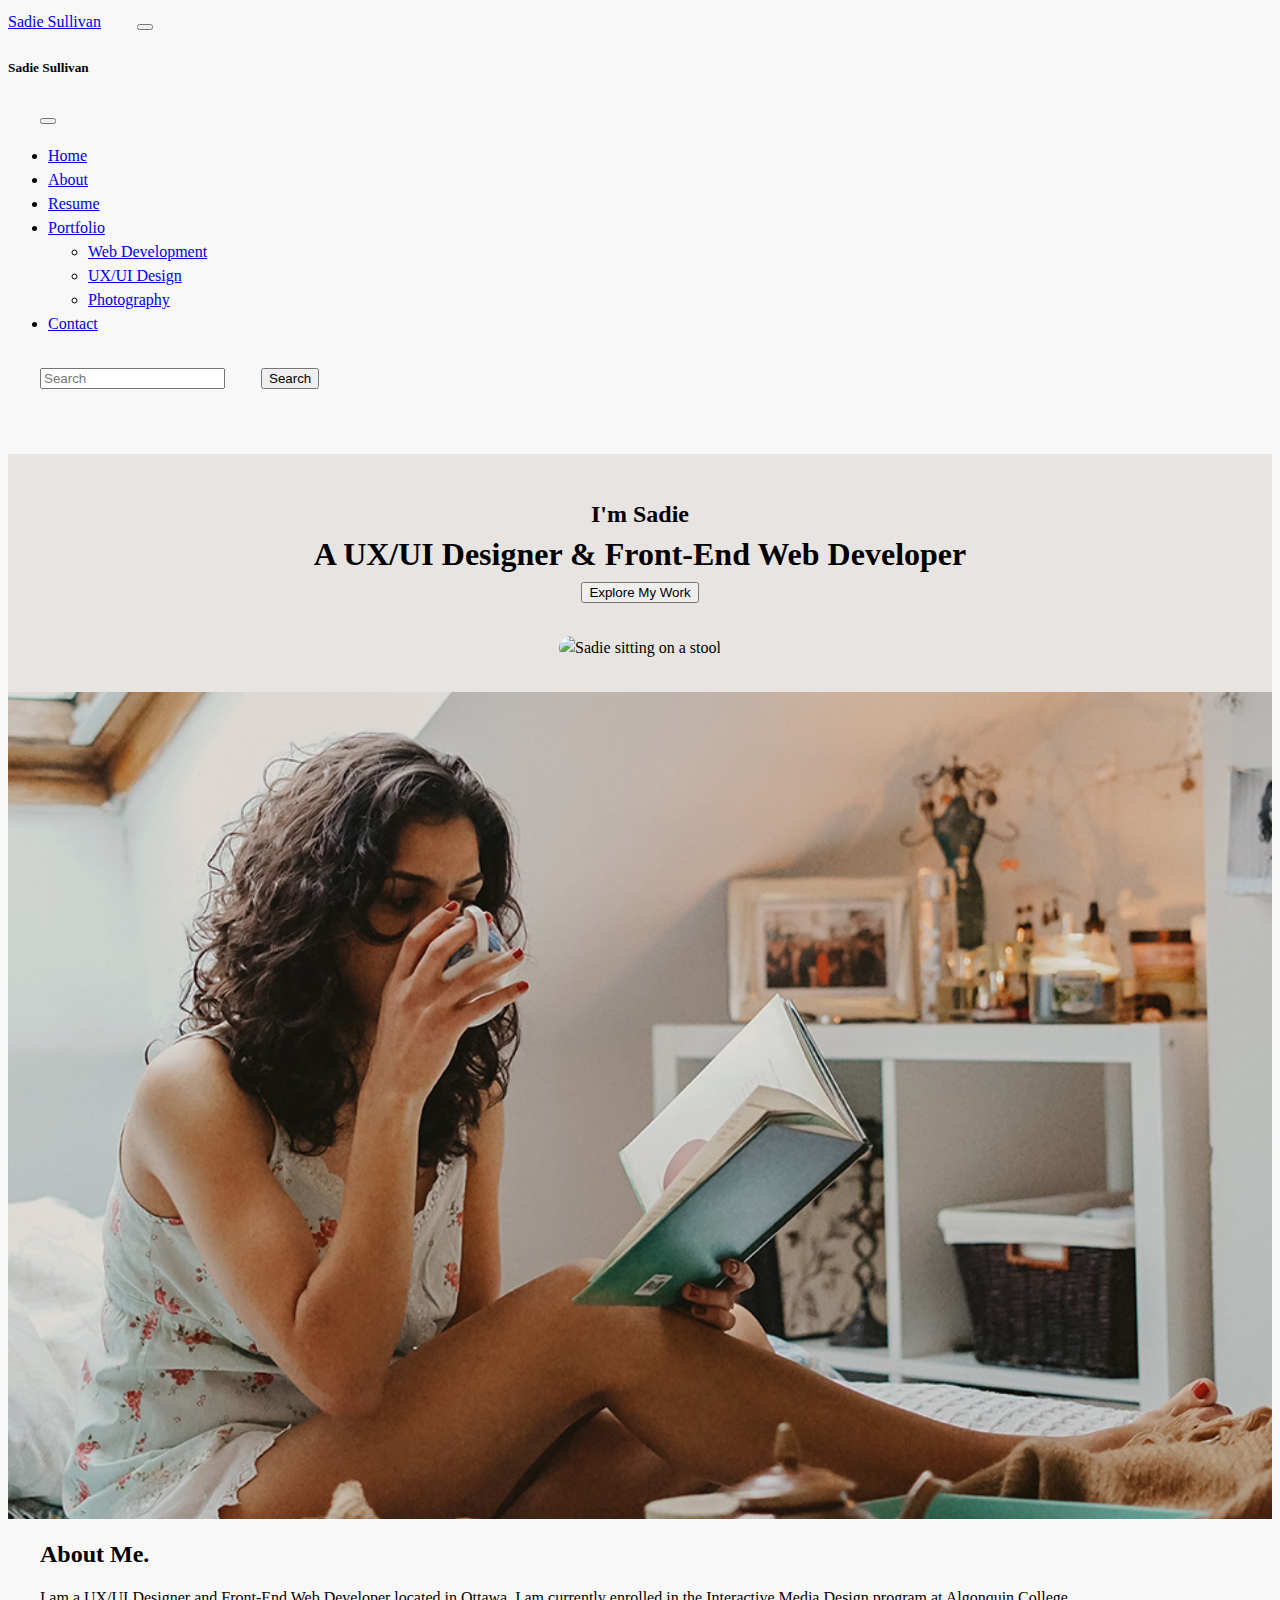
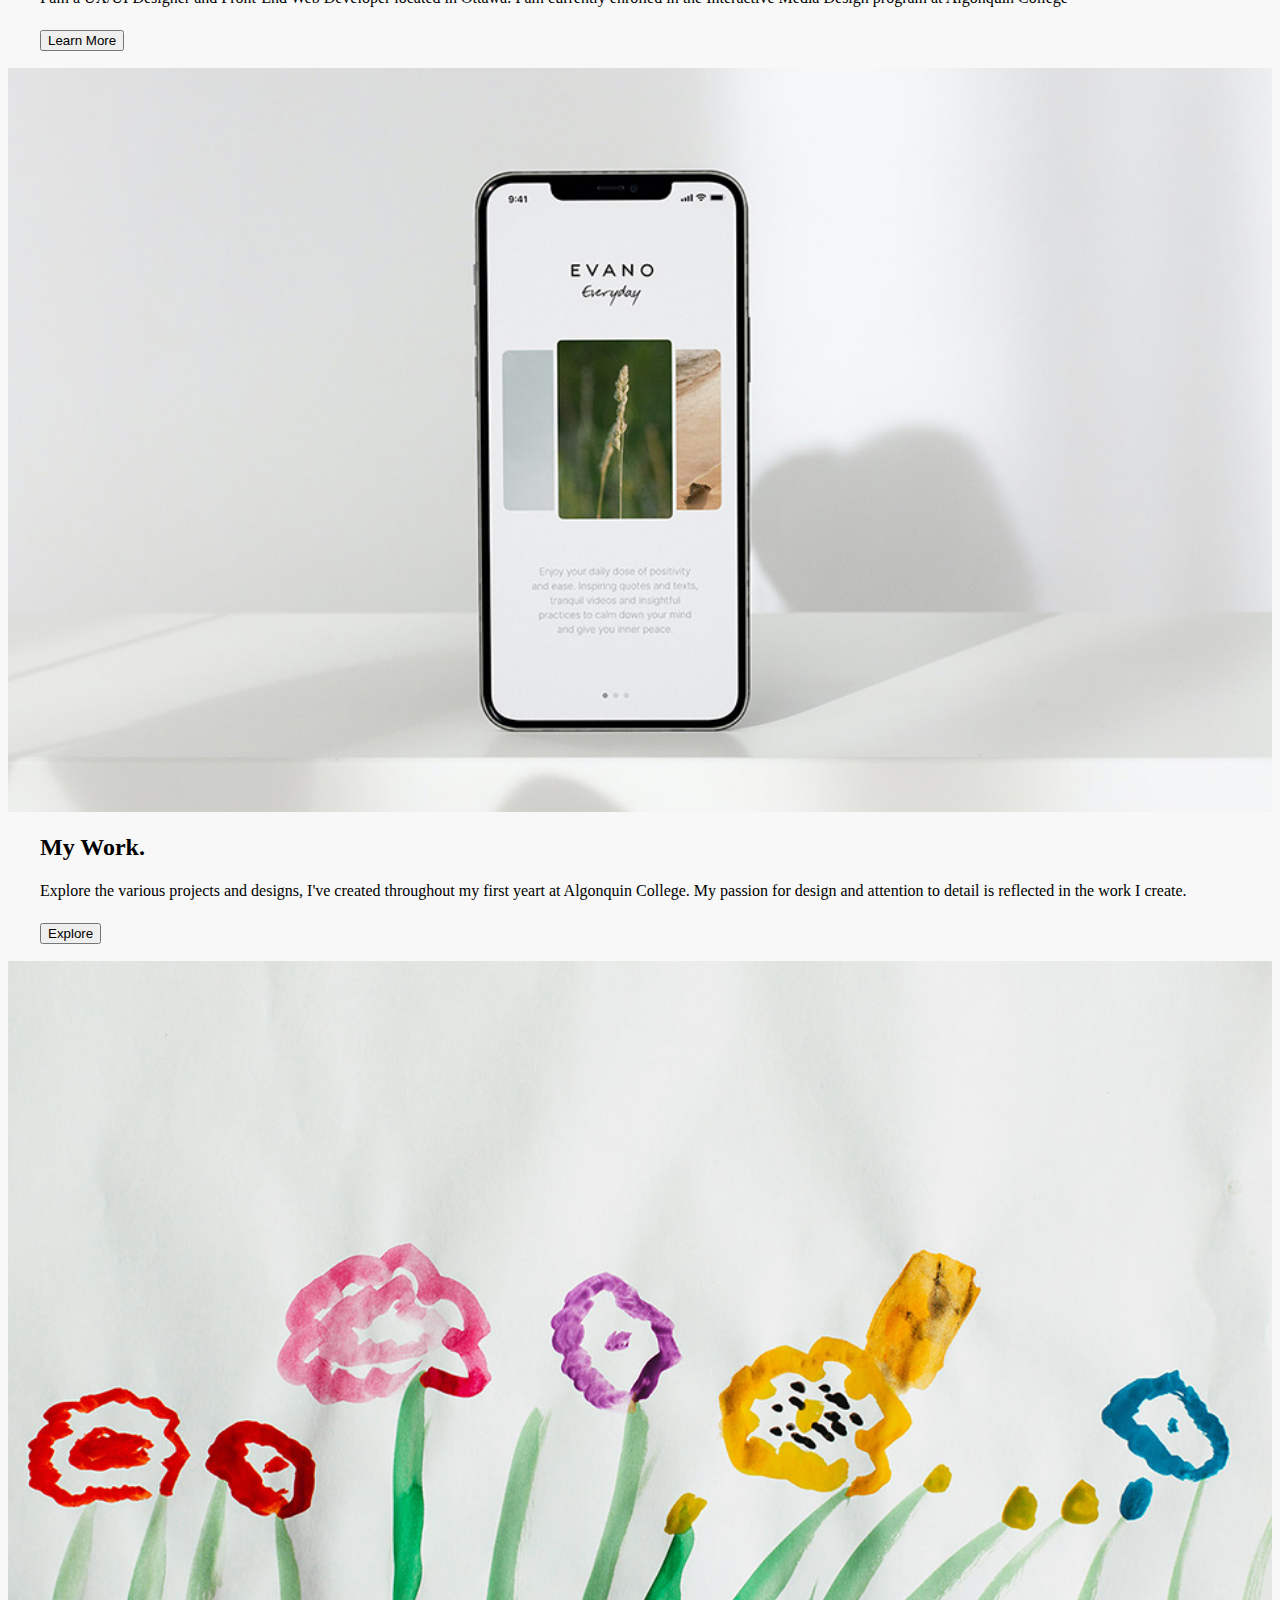
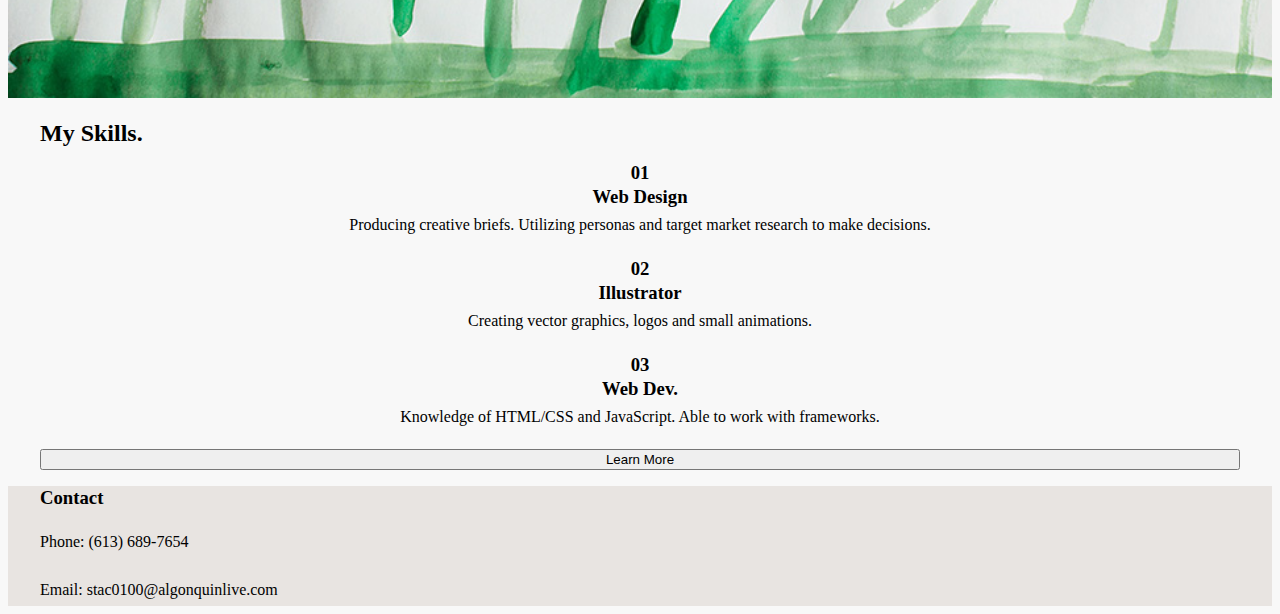
==== index.html @ 7bc6a56d "adding styles to home page" ====
<!DOCTYPE html>
<html lang="en">
<head>
    <meta charset="UTF-8">
    <meta http-equiv="X-UA-Compatible" content="IE=edge">
    <meta name="viewport" content="width=device-width, initial-scale=1.0">

    <!-- BootStrap CSS -->
    <link href="https://cdn.jsdelivr.net/npm/bootstrap@5.1.3/dist/css/bootstrap.min.css" rel="stylesheet" integrity="sha384-1BmE4kWBq78iYhFldvKuhfTAU6auU8tT94WrHftjDbrCEXSU1oBoqyl2QvZ6jIW3" crossorigin="anonymous">
    
    <!-- Linking CSS file -->
    <link href="styles/styles.css" rel="stylesheet">

    <title>Home</title>
</head>
<style>
</style>
<body>
    <!-- BootStrap OffCanvas navbar -->
    <nav class="navbar navbar-light bg-light fixed-top">
        <div class="container-fluid">
          <a class="navbar-brand" href="#">Sadie Sullivan</a>
          <button class="navbar-toggler" type="button" data-bs-toggle="offcanvas" data-bs-target="#offcanvasNavbar" aria-controls="offcanvasNavbar">
            <span class="navbar-toggler-icon"></span>
          </button>
          <div class="offcanvas offcanvas-end" tabindex="-1" id="offcanvasNavbar" aria-labelledby="offcanvasNavbarLabel">
            <div class="offcanvas-header">
              <h5 class="offcanvas-title" id="offcanvasNavbarLabel">Sadie Sullivan</h5>
              <button type="button" class="btn-close text-reset" data-bs-dismiss="offcanvas" aria-label="Close"></button>
            </div>
            <div class="offcanvas-body">
              <ul class="navbar-nav justify-content-end flex-grow-1 pe-3">
                <li class="nav-item">
                  <a class="nav-link active" aria-current="page" href="index.html">Home</a>
                </li>
                <li class="nav-item">
                  <a class="nav-link" href="about.html">About</a>
                </li>
                <li class="nav-item">
                    <a class="nav-link" href="#">Resume</a>
                  </li>
                <li class="nav-item dropdown">
                  <a class="nav-link dropdown-toggle" href="portfolio.html" id="offcanvasNavbarDropdown" role="button" data-bs-toggle="dropdown" aria-expanded="false">
                    Portfolio
                  </a>
                  <ul class="dropdown-menu" aria-labelledby="offcanvasNavbarDropdown">
                    <li><a class="dropdown-item" href="webdev.html">Web Development</a></li>
                    <li><a class="dropdown-item" href="uxdesign.html">UX/UI Design</a></li>
                    <li><a class="dropdown-item" href="photography.html">Photography</a></li>
                  </ul>
                  <li class="nav-item">
                    <a class="nav-link" href="contact.html">Contact</a>
                  </li>
                </li>
              </ul>
              <form class="d-flex">
                <input class="form-control me-2" type="search" placeholder="Search" aria-label="Search">
                <button class="btn btn-outline-success" type="submit">Search</button>
              </form>
            </div>
          </div>
        </div>
      </nav>
       
      <header class="bg-image">
          <div>
              <h2 class="h2">I'm Sadie</h2>
              <h1 class="h1">A UX/UI Designer & Front-End Web Developer</h1>
              <button type="button" class="btn btn-outline-dark btn-lg">Explore My Work</button>
          </div>
          <div>
              <img src="images/portrait.jpg" alt="Sadie sitting on a stool">
          </div>
      </header>

      <section class="about-me">
          <!-- insert image here -->
          <picture>
            <source srcset="images/Sizes/about_960.jpg,
                            images/Sizes/about_1440.jpg 1.5x,
                            images/Sizes/about_1920.jpg 2x"
                    media="(min-width: 640px)" />

            <source srcset="images/Sizes/about_720.jpg,
                            images/Sizes/about_960.jpg 1.5x,
                            images/Sizes/about_1440.jpg 2x"
                    media="(min-width: 480px)" />

            <source srcset="images/Sizes/about_480.jpg,
                            images/Sizes/about_720.jpg 1.5x,
                            images/Sizes/about_960.jpg 2x,
                            images/Sizes/about_1440.jpg 3x"
                    media="(min-width: 320px)" />

            <source srcset="images/Sizes/about_320.jpg,
                            images/Sizes/about_480.jpg 1.5x,
                            images/Sizes/about_720.jpg 2x,
                            images/Sizes/about_960.jpg 3x"
                    media="(max-width: 319px)" />

            <!-- original image -->
            <img src="images/about.jpg" alt="woman reading a book whilst drinking a coffee">
        </picture>
          <h2>About Me.</h2>
          <p>I am a UX/UI Designer and Front-End Web Developer located in Ottawa. I am currently enrolled in the Interactive Media Design program at Algonquin College</p>
          <button type="button" class="btn btn-outline-dark">Learn More</button>
      </section>

      <section class="my-work">
          <!-- insert image here -->
          <picture>
            <!-- providing different image sizes and resolutions for different screen sizes-->
            <source srcset="images/Sizes/work_960.jpg,
                            images/Sizes/work_1440.jpg 1.5x,
                            images/Sizes/work_1920.jpg 2x"
                    media="(min-width: 640px)" />

            <source srcset="images/Sizes/work_720.jpg,
                            images/Sizes/work_960.jpg 1.5x,
                            images/Sizes/work_1440.jpg 2x"
                    media="(min-width: 480px)" />

            <source srcset="images/Sizes/work_480.jpg,
                            images/Sizes/work_720.jpg 1.5x,
                            images/Sizes/work_960.jpg 2x,
                            images/Sizes/work_1440.jpg 3x"
                    media="(min-width: 320px)" />

            <source srcset="images/Sizes/work_320.jpg,
                            images/Sizes/work_480.jpg 1.5x,
                            images/Sizes/work_720.jpg 2x,
                            images/Sizes/work_960.jpg 3x"
                    media="(max-width: 319px)" />

            <!-- original image -->
            <img src="images/work.jpg" alt="image of app on phone">
        </picture>
        <div>
            <h2>My Work.</h2>
            <p>Explore the various projects and designs, I've created throughout my first yeart at Algonquin College. My passion for design and attention to detail is reflected in the work I create.</p>
            <button type="button" class="btn btn-outline-dark">Explore</button>
        </div>
      </section>

      <section class="my-skills">
        <!-- insert image here -->
        <picture>
            <!-- providing different image sizes and resolutions for different screen sizes-->
            <source srcset="images/Sizes/skills_960.jpg,
                            images/Sizes/skills_1440.jpg 1.5x,
                            images/Sizes/skills_1920.jpg 2x"
                    media="(min-width: 640px)" />

            <source srcset="images/Sizes/skills_720.jpg,
                            images/Sizes/skills_960.jpg 1.5x,
                            images/Sizes/skills_1440.jpg 2x"
                    media="(min-width: 480px)" />

            <source srcset="images/Sizes/skills_480.jpg,
                            images/Sizes/skills_720.jpg 1.5x,
                            images/Sizes/skills_960.jpg 2x,
                            images/Sizes/skills_1440.jpg 3x"
                    media="(min-width: 320px)" />

            <source srcset="images/Sizes/skills_320.jpg,
                            images/Sizes/skills_480.jpg 1.5x,
                            images/Sizes/skills_720.jpg 2x,
                            images/Sizes/skills_960.jpg 3x"
                    media="(max-width: 319px)" />
            <img src="images/skills.jpg" alt="finger painting">
        </picture>
        <h2>My Skills.</h2>
        <div class="skills">
            <div>
                <h3>01 <br> Web Design</h3>
                <p>Producing creative briefs. Utilizing personas and target market research to make decisions.</p>
            </div>
            <div>
                <h3>02 <br> Illustrator </h3>
                <p>Creating vector graphics, logos and small animations.</p>
            </div>
            <div>
                <h3>03 <br> Web Dev.</h3>
                <p>Knowledge of HTML/CSS and JavaScript. Able to work with frameworks.</p>
            </div>
            <button type="button" class="btn btn-outline-dark">Learn More</button>
        </div>
    </section>

      <footer>
          <!-- insert logo here -->
          <!-- insert social media icons -->
          <h3>Contact</h3>
          <p>Phone: (613) 689-7654</p>
          <p>Email: stac0100@algonquinlive.com</p>
      </footer>
    <!-- BootStrap JS -->
    <script src="https://cdn.jsdelivr.net/npm/bootstrap@5.1.3/dist/js/bootstrap.bundle.min.js" integrity="sha384-ka7Sk0Gln4gmtz2MlQnikT1wXgYsOg+OMhuP+IlRH9sENBO0LRn5q+8nbTov4+1p" crossorigin="anonymous"></script>
</body>
</html>
---- styles/styles.css ----
/*************************************
            DEFAULTS
**************************************/

body{
    background-color: #F8F8F8;
    line-height: 1.5rem;
}

p{
    line-height: 2rem;
}
footer, header{
    background-color: #E8E4E1;
}

header {
    margin-top: 4rem;
    padding-top: 2rem;
    padding-bottom: 2rem;
    text-align: center;
}

h1, h2, h3, h4, p{
    margin: 0 2rem;
    margin-top: 1rem
}

button{
    margin: 0 2rem;
    margin-top: 1rem;
}

form{
    margin: 0 2rem;
}

/* I still need to add a font and maybe typography hierarchy */

/*************************************
                HOME
**************************************/
.bg-image {
    background-image: url("../images/background.jpg");
    background-size: cover;
}

.bg-image img {
    width: 80%;
    margin-top: 2rem;
    border-radius: 10rem;
}

img{
    width: 100%;
}

.my-skills img{
    margin-top: 1rem;
}

.my-work img{
    margin-top: 1rem;
}

.skills {
    display: flex;
    flex-direction: column;
    text-align: center;
}

.skills p{
    margin: 0 10rem;
}
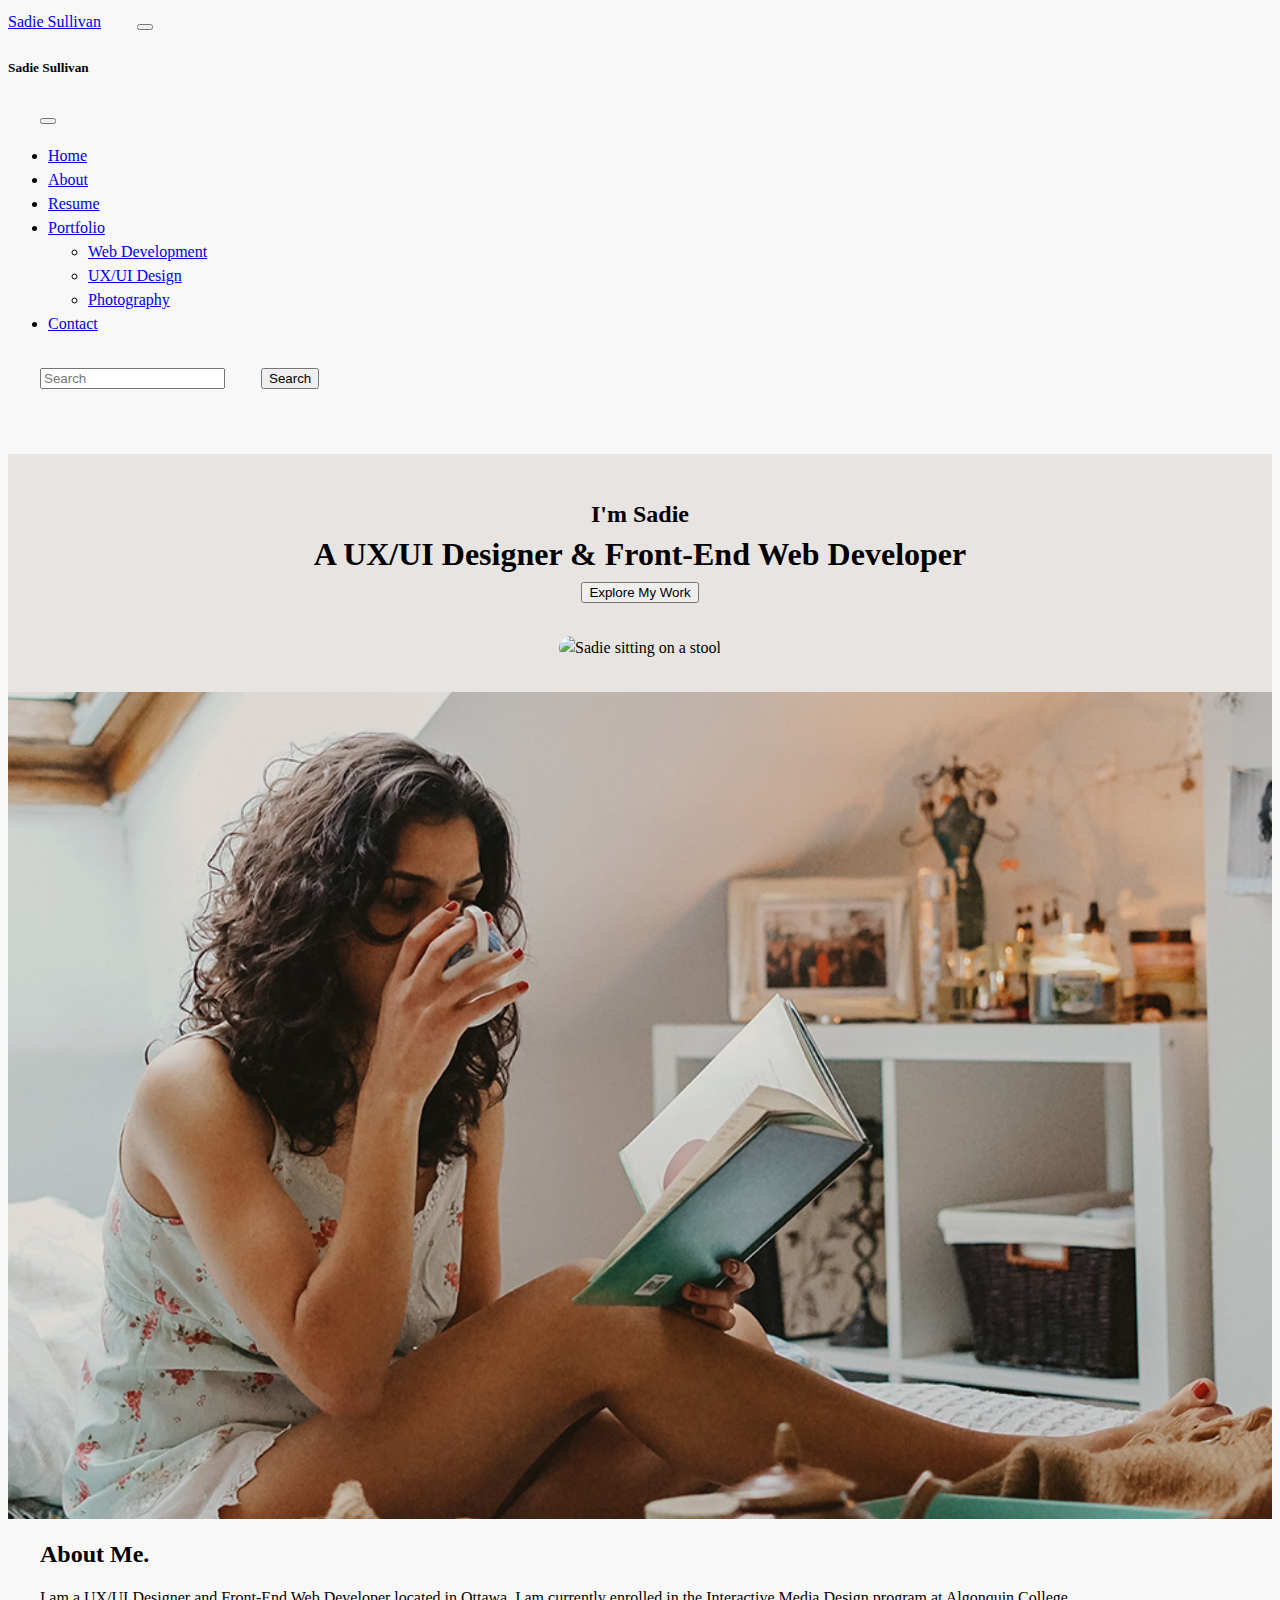
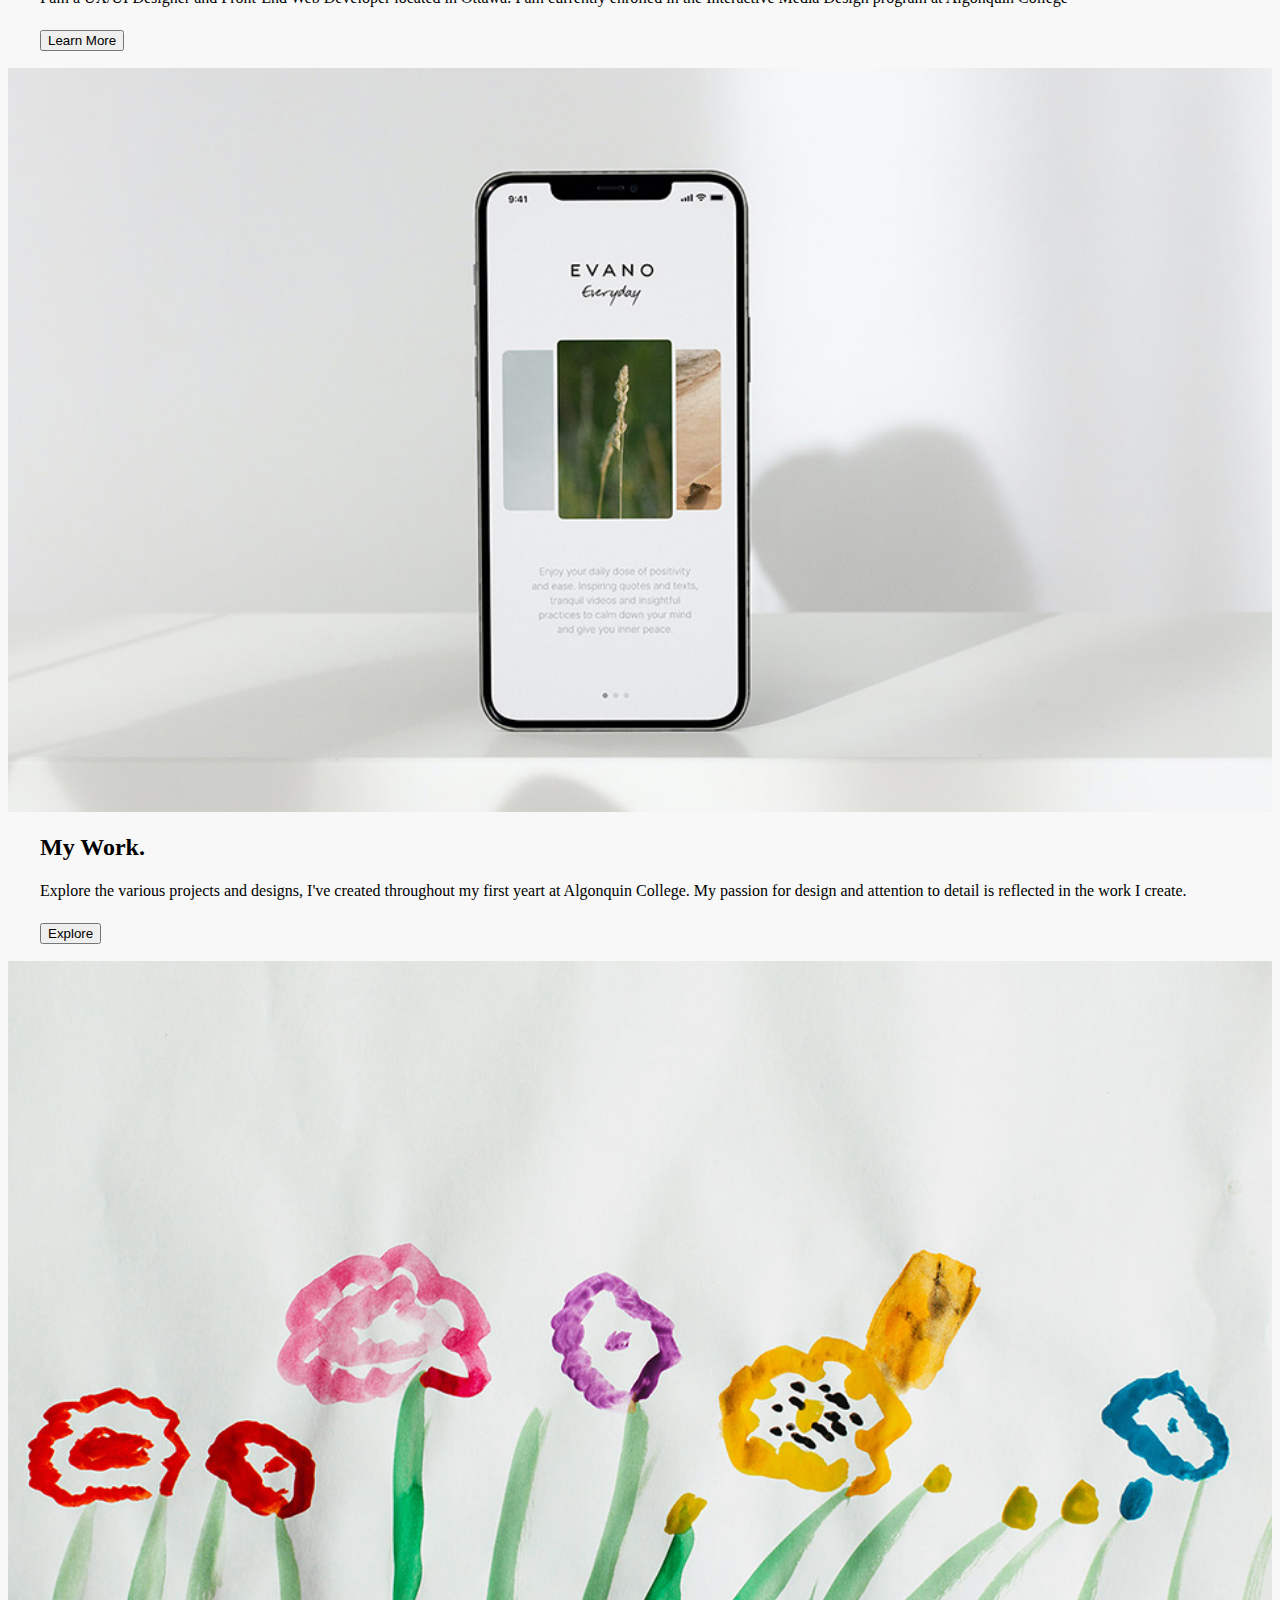
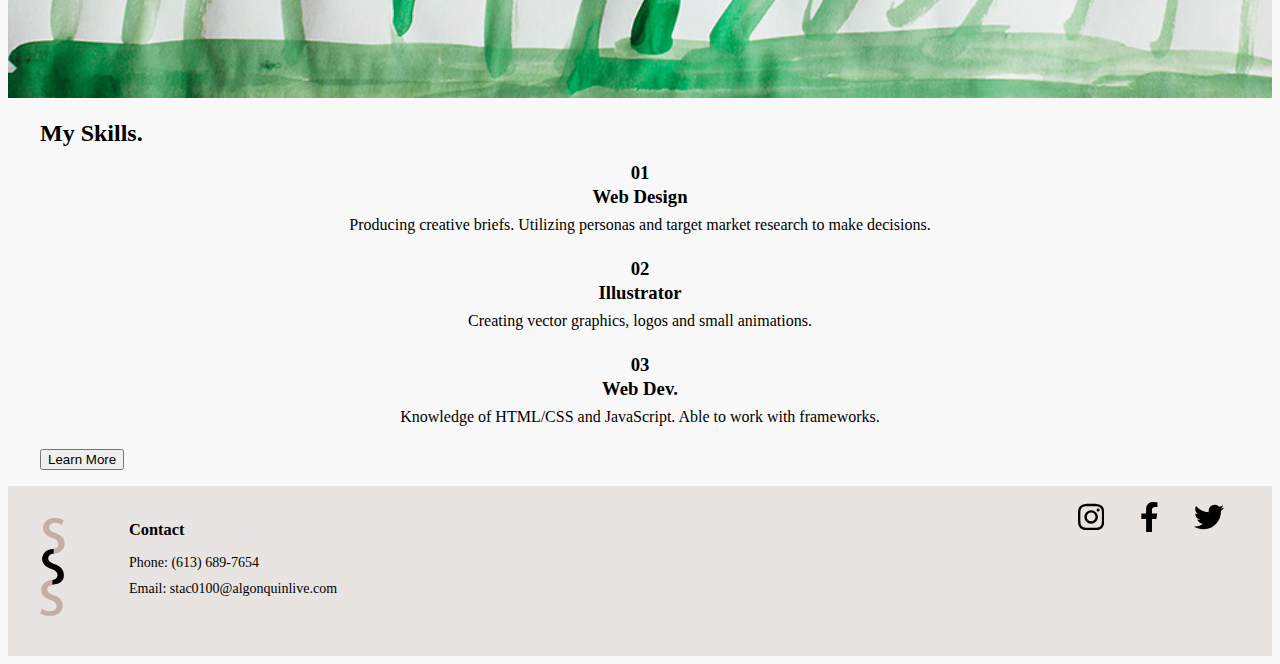
==== commit 354d41e9: "styling footer and adding social icons" ====
--- a/index.html
+++ b/index.html
@@ -183,18 +183,36 @@
                 <h3>03 <br> Web Dev.</h3>
                 <p>Knowledge of HTML/CSS and JavaScript. Able to work with frameworks.</p>
             </div>
+        </div>
+        <div class="text-center">
             <button type="button" class="btn btn-outline-dark">Learn More</button>
         </div>
     </section>
 
       <footer>
-          <!-- insert logo here -->
-          <!-- insert social media icons -->
-          <h3>Contact</h3>
-          <p>Phone: (613) 689-7654</p>
-          <p>Email: stac0100@algonquinlive.com</p>
+            <div>
+                <!-- insert logo here -->
+                <img src="images/logo.png" alt="sss logo">
+            </div>
+            <!-- adding social icons -->
+            <div class="social-icons">
+                <!-- Instagram icon -->
+                <svg xmlns="http://www.w3.org/2000/svg" viewBox="0 0 448 512"><!--! Font Awesome Pro 6.1.1 by @fontawesome - https://fontawesome.com License - https://fontawesome.com/license (Commercial License) Copyright 2022 Fonticons, Inc. --><path d="M224.1 141c-63.6 0-114.9 51.3-114.9 114.9s51.3 114.9 114.9 114.9S339 319.5 339 255.9 287.7 141 224.1 141zm0 189.6c-41.1 0-74.7-33.5-74.7-74.7s33.5-74.7 74.7-74.7 74.7 33.5 74.7 74.7-33.6 74.7-74.7 74.7zm146.4-194.3c0 14.9-12 26.8-26.8 26.8-14.9 0-26.8-12-26.8-26.8s12-26.8 26.8-26.8 26.8 12 26.8 26.8zm76.1 27.2c-1.7-35.9-9.9-67.7-36.2-93.9-26.2-26.2-58-34.4-93.9-36.2-37-2.1-147.9-2.1-184.9 0-35.8 1.7-67.6 9.9-93.9 36.1s-34.4 58-36.2 93.9c-2.1 37-2.1 147.9 0 184.9 1.7 35.9 9.9 67.7 36.2 93.9s58 34.4 93.9 36.2c37 2.1 147.9 2.1 184.9 0 35.9-1.7 67.7-9.9 93.9-36.2 26.2-26.2 34.4-58 36.2-93.9 2.1-37 2.1-147.8 0-184.8zM398.8 388c-7.8 19.6-22.9 34.7-42.6 42.6-29.5 11.7-99.5 9-132.1 9s-102.7 2.6-132.1-9c-19.6-7.8-34.7-22.9-42.6-42.6-11.7-29.5-9-99.5-9-132.1s-2.6-102.7 9-132.1c7.8-19.6 22.9-34.7 42.6-42.6 29.5-11.7 99.5-9 132.1-9s102.7-2.6 132.1 9c19.6 7.8 34.7 22.9 42.6 42.6 11.7 29.5 9 99.5 9 132.1s2.7 102.7-9 132.1z"/></svg>
+                <!-- Facebook icon -->
+                <svg xmlns="http://www.w3.org/2000/svg" viewBox="0 0 320 512"><!--! Font Awesome Pro 6.1.1 by @fontawesome - https://fontawesome.com License - https://fontawesome.com/license (Commercial License) Copyright 2022 Fonticons, Inc. --><path d="M279.14 288l14.22-92.66h-88.91v-60.13c0-25.35 12.42-50.06 52.24-50.06h40.42V6.26S260.43 0 225.36 0c-73.22 0-121.08 44.38-121.08 124.72v70.62H22.89V288h81.39v224h100.17V288z"/></svg>
+                <!-- Twitter icon -->
+                <svg xmlns="http://www.w3.org/2000/svg" viewBox="0 0 512 512"><!--! Font Awesome Pro 6.1.1 by @fontawesome - https://fontawesome.com License - https://fontawesome.com/license (Commercial License) Copyright 2022 Fonticons, Inc. --><path d="M459.37 151.716c.325 4.548.325 9.097.325 13.645 0 138.72-105.583 298.558-298.558 298.558-59.452 0-114.68-17.219-161.137-47.106 8.447.974 16.568 1.299 25.34 1.299 49.055 0 94.213-16.568 130.274-44.832-46.132-.975-84.792-31.188-98.112-72.772 6.498.974 12.995 1.624 19.818 1.624 9.421 0 18.843-1.3 27.614-3.573-48.081-9.747-84.143-51.98-84.143-102.985v-1.299c13.969 7.797 30.214 12.67 47.431 13.319-28.264-18.843-46.781-51.005-46.781-87.391 0-19.492 5.197-37.36 14.294-52.954 51.655 63.675 129.3 105.258 216.365 109.807-1.624-7.797-2.599-15.918-2.599-24.04 0-57.828 46.782-104.934 104.934-104.934 30.213 0 57.502 12.67 76.67 33.137 23.715-4.548 46.456-13.32 66.599-25.34-7.798 24.366-24.366 44.833-46.132 57.827 21.117-2.273 41.584-8.122 60.426-16.243-14.292 20.791-32.161 39.308-52.628 54.253z"/></svg>
+            </div>
+            <div>
+                <h3>Contact</h3>
+                <p>Phone: (613) 689-7654</p>
+                <p>Email: stac0100@algonquinlive.com</p>
+            </div>
       </footer>
     <!-- BootStrap JS -->
     <script src="https://cdn.jsdelivr.net/npm/bootstrap@5.1.3/dist/js/bootstrap.bundle.min.js" integrity="sha384-ka7Sk0Gln4gmtz2MlQnikT1wXgYsOg+OMhuP+IlRH9sENBO0LRn5q+8nbTov4+1p" crossorigin="anonymous"></script>
+
+    <!-- Adding link to fontawesome icons -->
+    <script src="https://kit.fontawesome.com/b565c3d03e.js" crossorigin="anonymous"></script>
 </body>
 </html>--- a/styles/styles.css
+++ b/styles/styles.css
@@ -58,17 +58,55 @@
 .my-skills img{
     margin-top: 1rem;
 }
-
+.my-skills button{
+    margin-bottom: 1rem;
+}
 .my-work img{
     margin-top: 1rem;
 }
 
 .skills {
+    /* using flex to make skills sit in a column in center */
     display: flex;
     flex-direction: column;
     text-align: center;
 }
 
 .skills p{
+    /* adujsting the margin on p so the text takes up less off the width */
     margin: 0 10rem;
-}+}
+
+/*************************************
+            FOOTER
+**************************************/
+
+footer {
+    position: relative;
+    padding: 1rem 0;
+    display: flex;
+    font-size: 14px;
+}
+
+footer p{
+    line-height: 10px;
+}
+
+footer img{
+    width: 25px;
+    margin: 1rem 2rem;
+}
+
+.social-icons svg{
+    height: 30px;
+    padding: 0 1rem;
+}
+
+.social-icons svg:hover{
+   fill: #938e7f;
+}
+.social-icons {
+    position: absolute;
+    top: 1rem;
+    right: 2rem;
+}
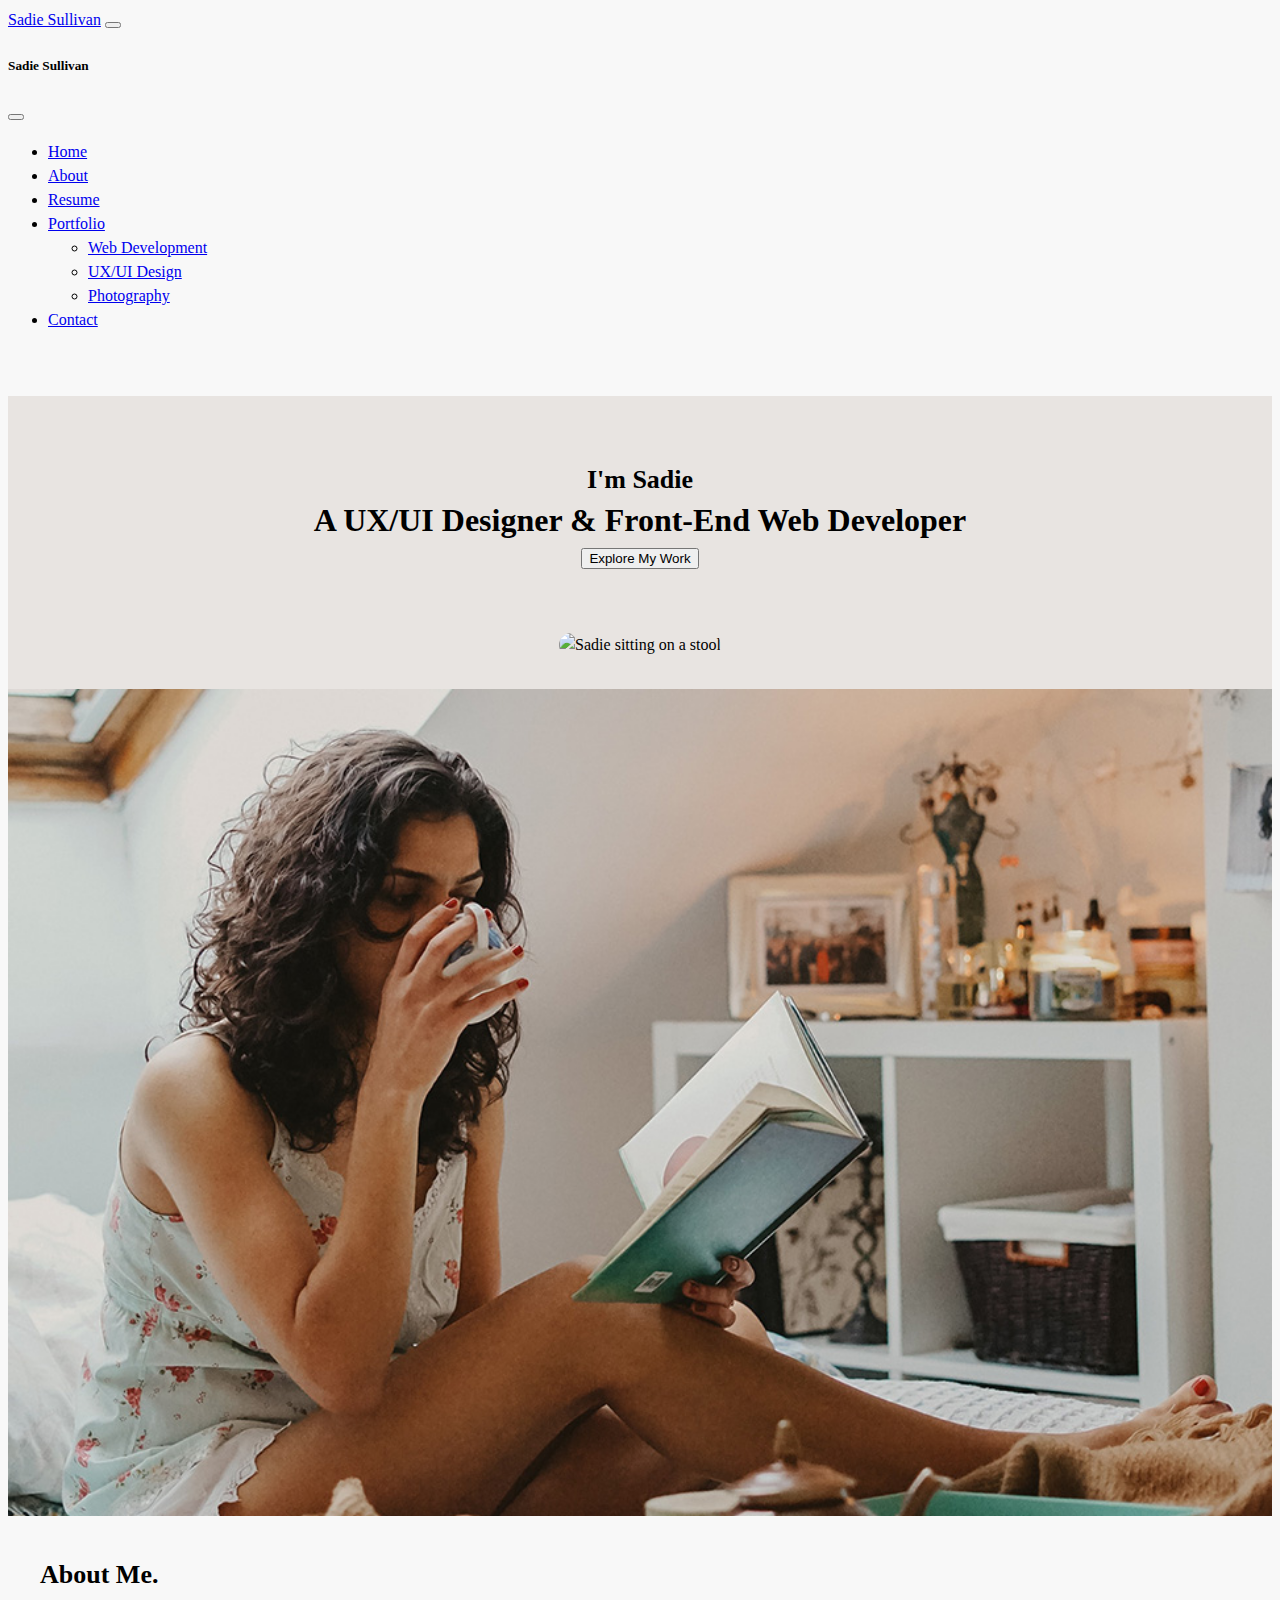
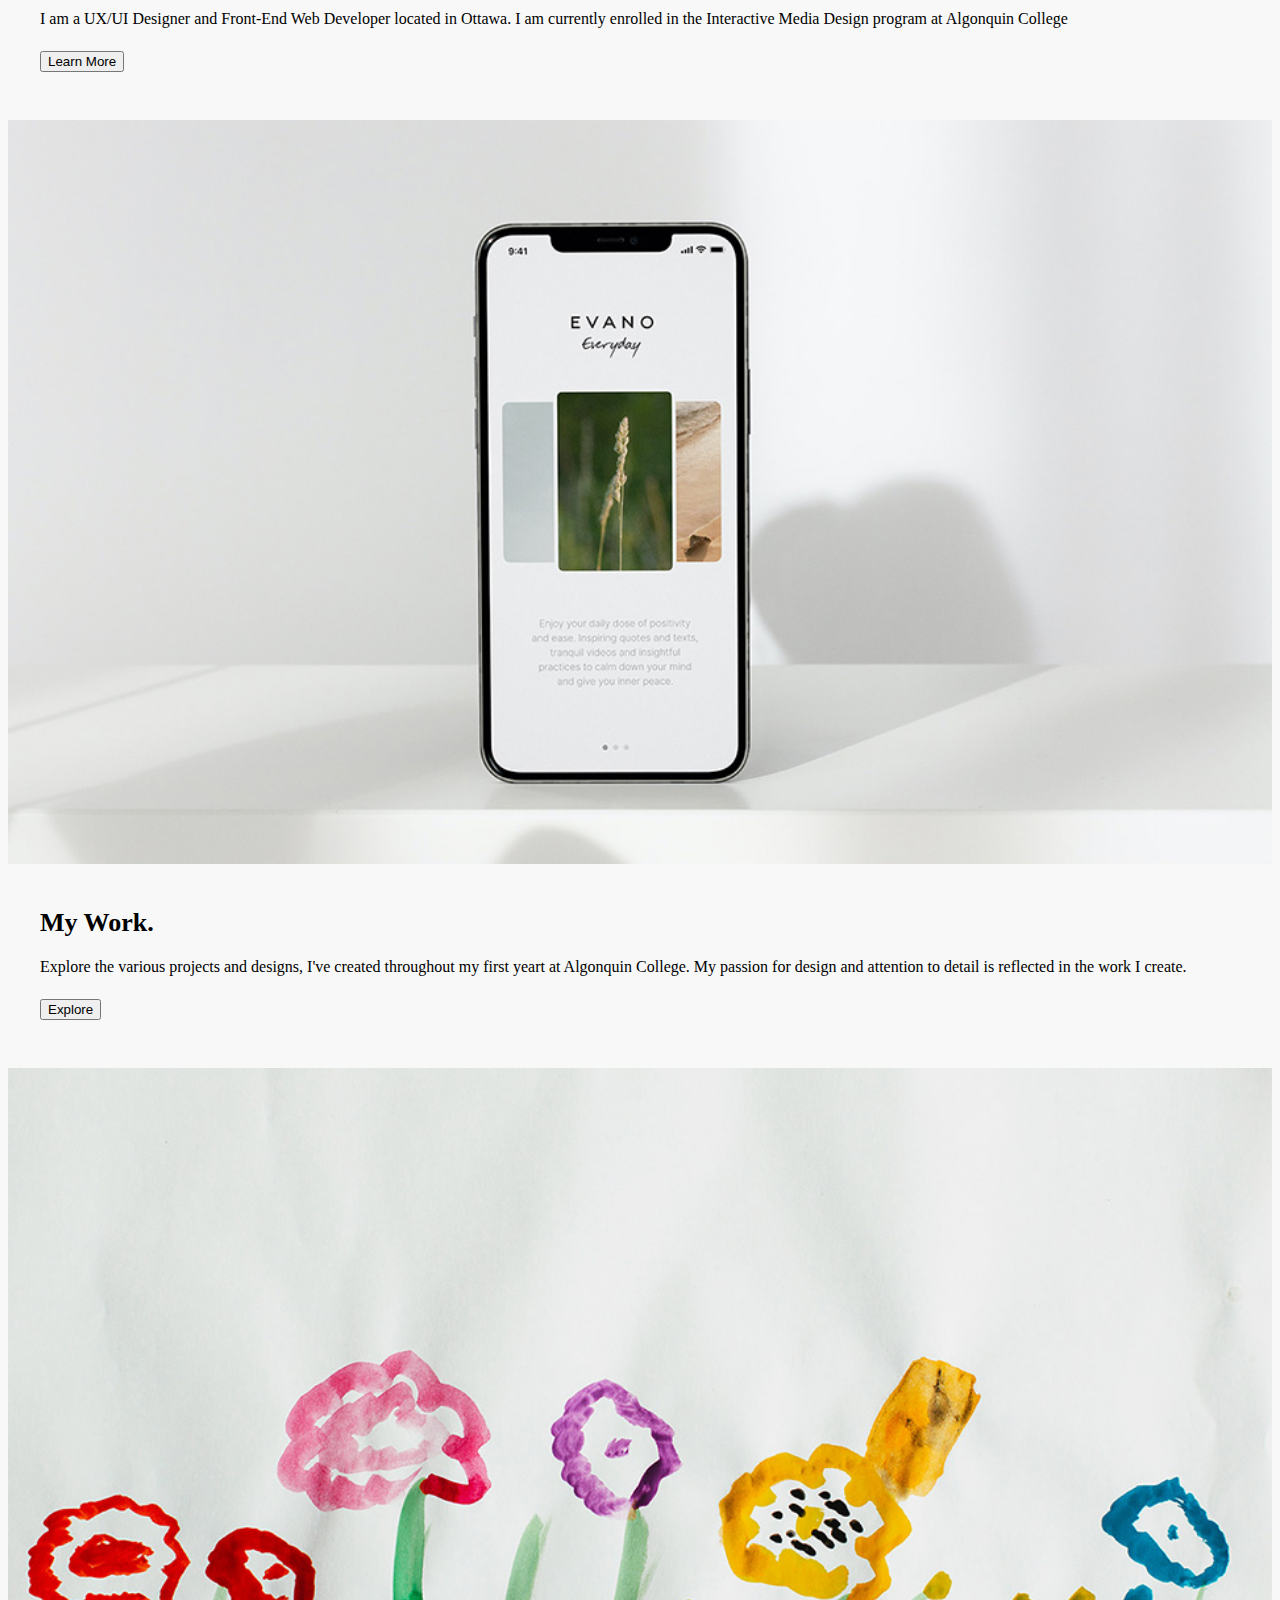
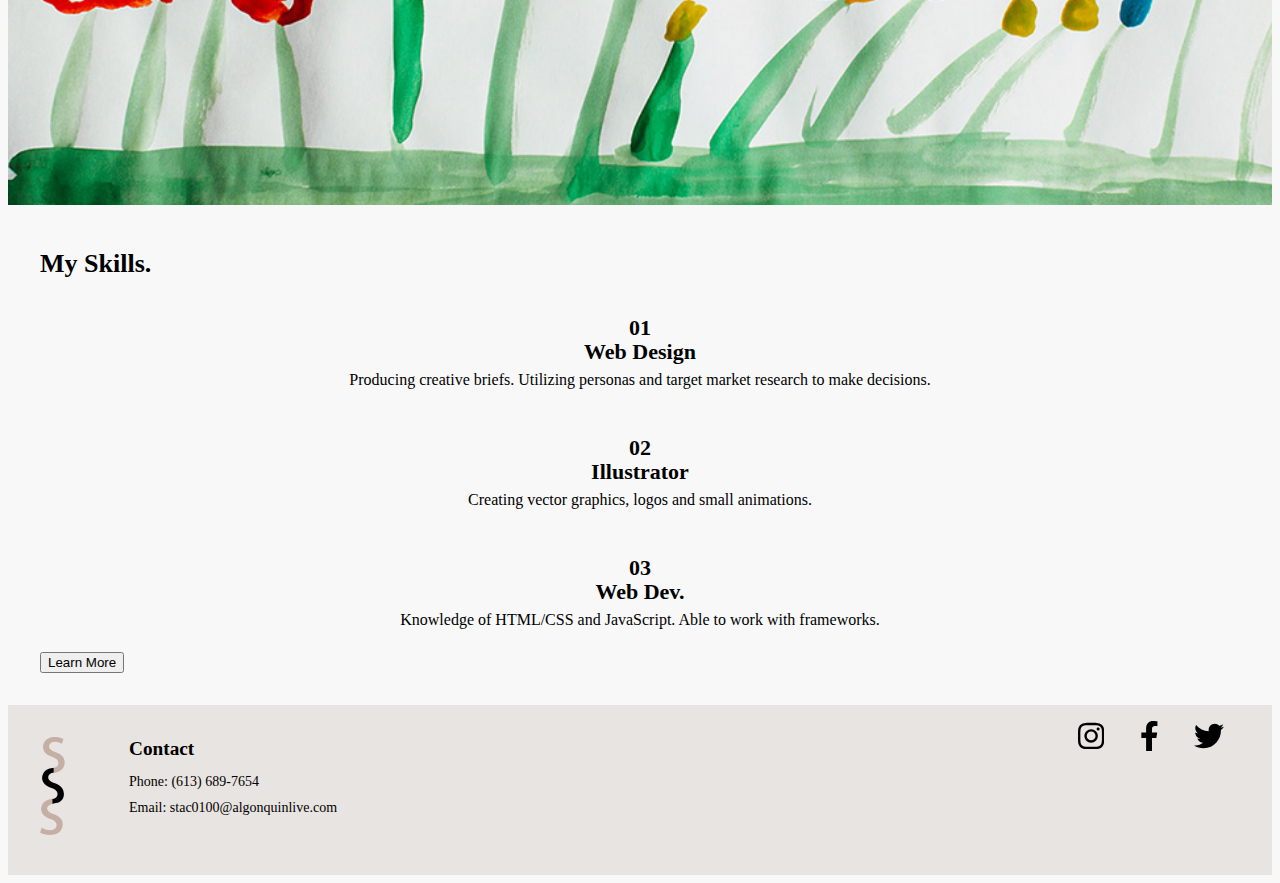
==== commit 534e02ad: "playing around" ====
--- a/index.html
+++ b/index.html
@@ -17,7 +17,7 @@
 </style>
 <body>
     <!-- BootStrap OffCanvas navbar -->
-    <nav class="navbar navbar-light bg-light fixed-top">
+    <nav class="navbar navbar-light bg-light navbar-expand-lg fixed-top">
         <div class="container-fluid">
           <a class="navbar-brand" href="#">Sadie Sullivan</a>
           <button class="navbar-toggler" type="button" data-bs-toggle="offcanvas" data-bs-target="#offcanvasNavbar" aria-controls="offcanvasNavbar">
@@ -53,14 +53,10 @@
                   </li>
                 </li>
               </ul>
-              <form class="d-flex">
-                <input class="form-control me-2" type="search" placeholder="Search" aria-label="Search">
-                <button class="btn btn-outline-success" type="submit">Search</button>
-              </form>
             </div>
           </div>
         </div>
-      </nav>
+    </nav>
        
       <header class="bg-image">
           <div>
--- a/styles/styles.css
+++ b/styles/styles.css
@@ -5,8 +5,14 @@
 body{
     background-color: #F8F8F8;
     line-height: 1.5rem;
+    font-size: 16px;
 }
 
+/* setting font sizes / hierarchy */
+h1{font-size: 2em;}
+h2{font-size: 1.625em; padding-top: 1.5rem;}
+h3{font-size: 1.375em; padding-top: 1.5rem;}
+h4{font-size: 1.125em; padding-top: 1.5rem;}
 p{
     line-height: 2rem;
 }
@@ -29,6 +35,11 @@
 button{
     margin: 0 2rem;
     margin-top: 1rem;
+    margin-bottom: 2rem;
+}
+
+nav button {
+    margin: unset;
 }
 
 form{
@@ -59,7 +70,7 @@
     margin-top: 1rem;
 }
 .my-skills button{
-    margin-bottom: 1rem;
+    margin-bottom: 2rem;
 }
 .my-work img{
     margin-top: 1rem;
@@ -110,3 +121,27 @@
     top: 1rem;
     right: 2rem;
 }
+
+footer h3{
+    padding: unset;
+}
+
+/*************************************
+           ABOUT
+**************************************/
+
+.more {
+    display: grid;
+    grid-template-columns: 1fr 1fr;
+    grid-template-rows: 1fr 1fr;
+}
+
+.banner {
+    margin-top: 2rem;
+    background-color: #C4AEA3;
+}
+
+.banner p{
+    padding-top: 1rem;
+    font-size: 2em;
+}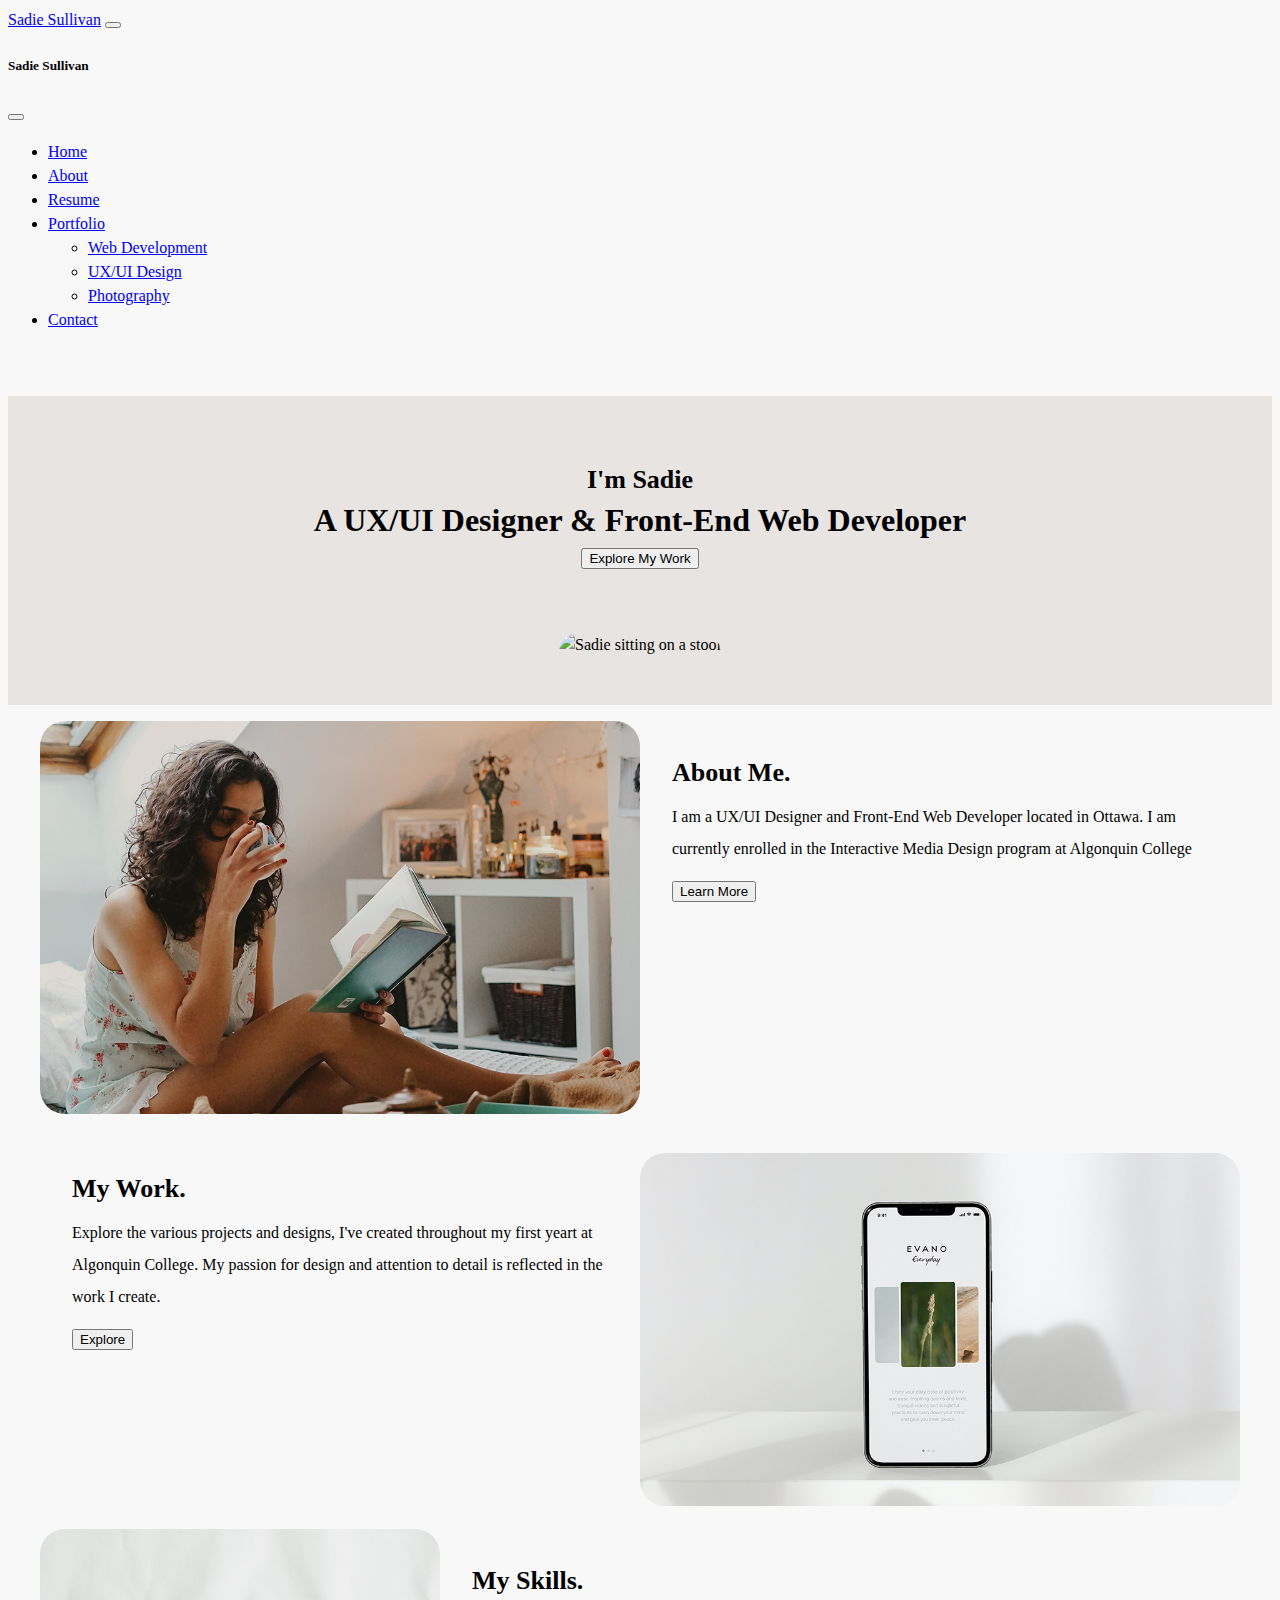
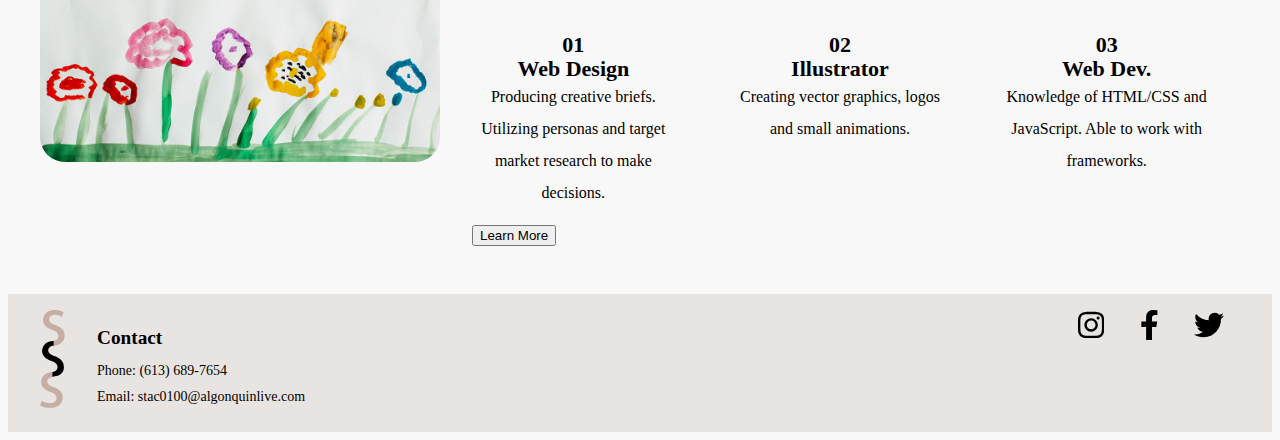
==== commit 3937ea40: "adding media queries" ====
--- a/index.html
+++ b/index.html
@@ -16,199 +16,203 @@
 <style>
 </style>
 <body>
-    <!-- BootStrap OffCanvas navbar -->
-    <nav class="navbar navbar-light bg-light navbar-expand-lg fixed-top">
-        <div class="container-fluid">
-          <a class="navbar-brand" href="#">Sadie Sullivan</a>
-          <button class="navbar-toggler" type="button" data-bs-toggle="offcanvas" data-bs-target="#offcanvasNavbar" aria-controls="offcanvasNavbar">
-            <span class="navbar-toggler-icon"></span>
-          </button>
-          <div class="offcanvas offcanvas-end" tabindex="-1" id="offcanvasNavbar" aria-labelledby="offcanvasNavbarLabel">
-            <div class="offcanvas-header">
-              <h5 class="offcanvas-title" id="offcanvasNavbarLabel">Sadie Sullivan</h5>
-              <button type="button" class="btn-close text-reset" data-bs-dismiss="offcanvas" aria-label="Close"></button>
-            </div>
-            <div class="offcanvas-body">
-              <ul class="navbar-nav justify-content-end flex-grow-1 pe-3">
-                <li class="nav-item">
-                  <a class="nav-link active" aria-current="page" href="index.html">Home</a>
-                </li>
-                <li class="nav-item">
-                  <a class="nav-link" href="about.html">About</a>
-                </li>
-                <li class="nav-item">
-                    <a class="nav-link" href="#">Resume</a>
-                  </li>
-                <li class="nav-item dropdown">
-                  <a class="nav-link dropdown-toggle" href="portfolio.html" id="offcanvasNavbarDropdown" role="button" data-bs-toggle="dropdown" aria-expanded="false">
-                    Portfolio
-                  </a>
-                  <ul class="dropdown-menu" aria-labelledby="offcanvasNavbarDropdown">
-                    <li><a class="dropdown-item" href="webdev.html">Web Development</a></li>
-                    <li><a class="dropdown-item" href="uxdesign.html">UX/UI Design</a></li>
-                    <li><a class="dropdown-item" href="photography.html">Photography</a></li>
-                  </ul>
-                  <li class="nav-item">
-                    <a class="nav-link" href="contact.html">Contact</a>
-                  </li>
-                </li>
-              </ul>
-            </div>
-          </div>
-        </div>
-    </nav>
-       
-      <header class="bg-image">
-          <div>
-              <h2 class="h2">I'm Sadie</h2>
-              <h1 class="h1">A UX/UI Designer & Front-End Web Developer</h1>
-              <button type="button" class="btn btn-outline-dark btn-lg">Explore My Work</button>
-          </div>
-          <div>
-              <img src="images/portrait.jpg" alt="Sadie sitting on a stool">
-          </div>
-      </header>
-
-      <section class="about-me">
-          <!-- insert image here -->
-          <picture>
-            <source srcset="images/Sizes/about_960.jpg,
-                            images/Sizes/about_1440.jpg 1.5x,
-                            images/Sizes/about_1920.jpg 2x"
-                    media="(min-width: 640px)" />
-
-            <source srcset="images/Sizes/about_720.jpg,
-                            images/Sizes/about_960.jpg 1.5x,
-                            images/Sizes/about_1440.jpg 2x"
-                    media="(min-width: 480px)" />
-
-            <source srcset="images/Sizes/about_480.jpg,
-                            images/Sizes/about_720.jpg 1.5x,
-                            images/Sizes/about_960.jpg 2x,
-                            images/Sizes/about_1440.jpg 3x"
-                    media="(min-width: 320px)" />
-
-            <source srcset="images/Sizes/about_320.jpg,
-                            images/Sizes/about_480.jpg 1.5x,
-                            images/Sizes/about_720.jpg 2x,
-                            images/Sizes/about_960.jpg 3x"
-                    media="(max-width: 319px)" />
-
-            <!-- original image -->
-            <img src="images/about.jpg" alt="woman reading a book whilst drinking a coffee">
-        </picture>
-          <h2>About Me.</h2>
-          <p>I am a UX/UI Designer and Front-End Web Developer located in Ottawa. I am currently enrolled in the Interactive Media Design program at Algonquin College</p>
-          <button type="button" class="btn btn-outline-dark">Learn More</button>
-      </section>
-
-      <section class="my-work">
-          <!-- insert image here -->
-          <picture>
-            <!-- providing different image sizes and resolutions for different screen sizes-->
-            <source srcset="images/Sizes/work_960.jpg,
-                            images/Sizes/work_1440.jpg 1.5x,
-                            images/Sizes/work_1920.jpg 2x"
-                    media="(min-width: 640px)" />
-
-            <source srcset="images/Sizes/work_720.jpg,
-                            images/Sizes/work_960.jpg 1.5x,
-                            images/Sizes/work_1440.jpg 2x"
-                    media="(min-width: 480px)" />
-
-            <source srcset="images/Sizes/work_480.jpg,
-                            images/Sizes/work_720.jpg 1.5x,
-                            images/Sizes/work_960.jpg 2x,
-                            images/Sizes/work_1440.jpg 3x"
-                    media="(min-width: 320px)" />
-
-            <source srcset="images/Sizes/work_320.jpg,
-                            images/Sizes/work_480.jpg 1.5x,
-                            images/Sizes/work_720.jpg 2x,
-                            images/Sizes/work_960.jpg 3x"
-                    media="(max-width: 319px)" />
-
-            <!-- original image -->
-            <img src="images/work.jpg" alt="image of app on phone">
-        </picture>
+  <!-- BootStrap OffCanvas navbar -->
+  <nav class="navbar navbar-light bg-light navbar-expand-lg fixed-top">
+    <div class="container-fluid">
+      <a class="navbar-brand" href="#">Sadie Sullivan</a>
+      <button class="navbar-toggler" type="button" data-bs-toggle="offcanvas" data-bs-target="#offcanvasNavbar" aria-controls="offcanvasNavbar">
+        <span class="navbar-toggler-icon"></span>
+      </button>
+      <div class="offcanvas offcanvas-end" tabindex="-1" id="offcanvasNavbar" aria-labelledby="offcanvasNavbarLabel">
+        <div class="offcanvas-header">
+          <h5 class="offcanvas-title" id="offcanvasNavbarLabel">Sadie Sullivan</h5>
+          <button type="button" class="btn-close text-reset" data-bs-dismiss="offcanvas" aria-label="Close"></button>
+        </div>
+        <div class="offcanvas-body">
+          <ul class="navbar-nav justify-content-end flex-grow-1 pe-3">
+            <li class="nav-item">
+              <a class="nav-link active" aria-current="page" href="index.html">Home</a>
+            </li>
+            <li class="nav-item">
+              <a class="nav-link" href="about.html">About</a>
+            </li>
+            <li class="nav-item">
+              <a class="nav-link" href="#">Resume</a>
+            </li>
+            <li class="nav-item dropdown">
+              <a class="nav-link dropdown-toggle" href="portfolio.html" id="offcanvasNavbarDropdown" role="button" data-bs-toggle="dropdown" aria-expanded="false">
+                Portfolio
+              </a>
+                <ul class="dropdown-menu" aria-labelledby="offcanvasNavbarDropdown">
+                  <li><a class="dropdown-item" href="webdev.html">Web Development</a></li>
+                  <li><a class="dropdown-item" href="uxdesign.html">UX/UI Design</a></li>
+                  <li><a class="dropdown-item" href="photography.html">Photography</a></li>
+                </ul>
+            </li>
+            <li class="nav-item">
+              <a class="nav-link" href="contact.html">Contact</a>
+            </li>
+          </ul>
+        </div>
+      </div>
+    </div>
+  </nav>
+  <header class="bg-image">
+    <div>
+      <h2 class="h2">I'm Sadie</h2>
+      <h1 class="h1">A UX/UI Designer & Front-End Web Developer</h1>
+      <button type="button" class="btn btn-outline-dark btn-lg">Explore My Work</button>
+    </div>
+    <div>
+      <img src="images/portrait.jpg" alt="Sadie sitting on a stool">
+    </div>
+  </header>
+
+  <section class="about-me">
+    <!-- insert image here -->
+    <picture>
+      <source srcset="images/Sizes/about_960.jpg,
+                images/Sizes/about_1440.jpg 1.5x,
+                images/Sizes/about_1920.jpg 2x"
+        media="(min-width: 640px)" />
+
+      <source srcset="images/Sizes/about_720.jpg,
+                images/Sizes/about_960.jpg 1.5x,
+                images/Sizes/about_1440.jpg 2x"
+        media="(min-width: 480px)" />
+
+      <source srcset="images/Sizes/about_480.jpg,
+                images/Sizes/about_720.jpg 1.5x,
+                images/Sizes/about_960.jpg 2x,
+                images/Sizes/about_1440.jpg 3x"
+        media="(min-width: 320px)" />
+
+      <source srcset="images/Sizes/about_320.jpg,
+                images/Sizes/about_480.jpg 1.5x,
+                images/Sizes/about_720.jpg 2x,
+                images/Sizes/about_960.jpg 3x"
+        media="(max-width: 319px)" />
+
+      <!-- original image -->
+      <img src="images/about.jpg" alt="woman reading a book whilst drinking a coffee">
+    </picture>
+    <div>
+        <h2>About Me.</h2>
+        <p>I am a UX/UI Designer and Front-End Web Developer located in Ottawa. I am currently enrolled in the Interactive Media Design program at Algonquin College</p>
+        <button type="button" class="btn btn-outline-dark">Learn More</button>
+    </div>
+  </section>
+
+  <section class="my-work">
+    <!-- insert image here -->
+    <picture>
+      <!-- providing different image sizes and resolutions for different screen sizes-->
+      <source srcset="images/Sizes/work_960.jpg,
+                  images/Sizes/work_1440.jpg 1.5x,
+                  images/Sizes/work_1920.jpg 2x"
+        media="(min-width: 640px)" />
+
+      <source srcset="images/Sizes/work_720.jpg,
+                  images/Sizes/work_960.jpg 1.5x,
+                  images/Sizes/work_1440.jpg 2x"
+        media="(min-width: 480px)" />
+
+      <source srcset="images/Sizes/work_480.jpg,
+                  images/Sizes/work_720.jpg 1.5x,
+                  images/Sizes/work_960.jpg 2x,
+                  images/Sizes/work_1440.jpg 3x"
+        media="(min-width: 320px)" />
+
+      <source srcset="images/Sizes/work_320.jpg,
+                  images/Sizes/work_480.jpg 1.5x,
+                  images/Sizes/work_720.jpg 2x,
+                  images/Sizes/work_960.jpg 3x"
+        media="(max-width: 319px)" />
+
+      <!-- original image -->
+      <img src="images/work.jpg" alt="image of app on phone">
+    </picture>
+    <div>
+      <h2>My Work.</h2>
+      <p>Explore the various projects and designs, I've created throughout my first yeart at Algonquin College. My passion for design and attention to detail is reflected in the work I create.</p>
+      <button type="button" class="btn btn-outline-dark">Explore</button>
+    </div>
+  </section>
+
+  <section class="my-skills">
+    <!-- insert image here -->
+    <picture>
+    <!-- providing different image sizes and resolutions for different screen sizes-->
+      <source srcset="images/Sizes/skills_960.jpg,
+                  images/Sizes/skills_1440.jpg 1.5x,
+                  images/Sizes/skills_1920.jpg 2x"
+        media="(min-width: 640px)" />
+
+      <source srcset="images/Sizes/skills_720.jpg,
+                  images/Sizes/skills_960.jpg 1.5x,
+                  images/Sizes/skills_1440.jpg 2x"
+        media="(min-width: 480px)" />
+
+      <source srcset="images/Sizes/skills_480.jpg,
+                  images/Sizes/skills_720.jpg 1.5x,
+                  images/Sizes/skills_960.jpg 2x,
+                  images/Sizes/skills_1440.jpg 3x"
+        media="(min-width: 320px)" />
+
+      <source srcset="images/Sizes/skills_320.jpg,
+                  images/Sizes/skills_480.jpg 1.5x,
+                  images/Sizes/skills_720.jpg 2x,
+                  images/Sizes/skills_960.jpg 3x"
+        media="(max-width: 319px)" />
+      <img src="images/skills.jpg" alt="finger painting">
+    </picture>
+    <div>
+      <h2>My Skills.</h2>
+      <div class="skills">
         <div>
-            <h2>My Work.</h2>
-            <p>Explore the various projects and designs, I've created throughout my first yeart at Algonquin College. My passion for design and attention to detail is reflected in the work I create.</p>
-            <button type="button" class="btn btn-outline-dark">Explore</button>
-        </div>
-      </section>
-
-      <section class="my-skills">
-        <!-- insert image here -->
-        <picture>
-            <!-- providing different image sizes and resolutions for different screen sizes-->
-            <source srcset="images/Sizes/skills_960.jpg,
-                            images/Sizes/skills_1440.jpg 1.5x,
-                            images/Sizes/skills_1920.jpg 2x"
-                    media="(min-width: 640px)" />
-
-            <source srcset="images/Sizes/skills_720.jpg,
-                            images/Sizes/skills_960.jpg 1.5x,
-                            images/Sizes/skills_1440.jpg 2x"
-                    media="(min-width: 480px)" />
-
-            <source srcset="images/Sizes/skills_480.jpg,
-                            images/Sizes/skills_720.jpg 1.5x,
-                            images/Sizes/skills_960.jpg 2x,
-                            images/Sizes/skills_1440.jpg 3x"
-                    media="(min-width: 320px)" />
-
-            <source srcset="images/Sizes/skills_320.jpg,
-                            images/Sizes/skills_480.jpg 1.5x,
-                            images/Sizes/skills_720.jpg 2x,
-                            images/Sizes/skills_960.jpg 3x"
-                    media="(max-width: 319px)" />
-            <img src="images/skills.jpg" alt="finger painting">
-        </picture>
-        <h2>My Skills.</h2>
-        <div class="skills">
-            <div>
-                <h3>01 <br> Web Design</h3>
-                <p>Producing creative briefs. Utilizing personas and target market research to make decisions.</p>
-            </div>
-            <div>
-                <h3>02 <br> Illustrator </h3>
-                <p>Creating vector graphics, logos and small animations.</p>
-            </div>
-            <div>
-                <h3>03 <br> Web Dev.</h3>
-                <p>Knowledge of HTML/CSS and JavaScript. Able to work with frameworks.</p>
-            </div>
-        </div>
-        <div class="text-center">
-            <button type="button" class="btn btn-outline-dark">Learn More</button>
-        </div>
-    </section>
-
-      <footer>
-            <div>
-                <!-- insert logo here -->
-                <img src="images/logo.png" alt="sss logo">
-            </div>
-            <!-- adding social icons -->
-            <div class="social-icons">
-                <!-- Instagram icon -->
-                <svg xmlns="http://www.w3.org/2000/svg" viewBox="0 0 448 512"><!--! Font Awesome Pro 6.1.1 by @fontawesome - https://fontawesome.com License - https://fontawesome.com/license (Commercial License) Copyright 2022 Fonticons, Inc. --><path d="M224.1 141c-63.6 0-114.9 51.3-114.9 114.9s51.3 114.9 114.9 114.9S339 319.5 339 255.9 287.7 141 224.1 141zm0 189.6c-41.1 0-74.7-33.5-74.7-74.7s33.5-74.7 74.7-74.7 74.7 33.5 74.7 74.7-33.6 74.7-74.7 74.7zm146.4-194.3c0 14.9-12 26.8-26.8 26.8-14.9 0-26.8-12-26.8-26.8s12-26.8 26.8-26.8 26.8 12 26.8 26.8zm76.1 27.2c-1.7-35.9-9.9-67.7-36.2-93.9-26.2-26.2-58-34.4-93.9-36.2-37-2.1-147.9-2.1-184.9 0-35.8 1.7-67.6 9.9-93.9 36.1s-34.4 58-36.2 93.9c-2.1 37-2.1 147.9 0 184.9 1.7 35.9 9.9 67.7 36.2 93.9s58 34.4 93.9 36.2c37 2.1 147.9 2.1 184.9 0 35.9-1.7 67.7-9.9 93.9-36.2 26.2-26.2 34.4-58 36.2-93.9 2.1-37 2.1-147.8 0-184.8zM398.8 388c-7.8 19.6-22.9 34.7-42.6 42.6-29.5 11.7-99.5 9-132.1 9s-102.7 2.6-132.1-9c-19.6-7.8-34.7-22.9-42.6-42.6-11.7-29.5-9-99.5-9-132.1s-2.6-102.7 9-132.1c7.8-19.6 22.9-34.7 42.6-42.6 29.5-11.7 99.5-9 132.1-9s102.7-2.6 132.1 9c19.6 7.8 34.7 22.9 42.6 42.6 11.7 29.5 9 99.5 9 132.1s2.7 102.7-9 132.1z"/></svg>
-                <!-- Facebook icon -->
-                <svg xmlns="http://www.w3.org/2000/svg" viewBox="0 0 320 512"><!--! Font Awesome Pro 6.1.1 by @fontawesome - https://fontawesome.com License - https://fontawesome.com/license (Commercial License) Copyright 2022 Fonticons, Inc. --><path d="M279.14 288l14.22-92.66h-88.91v-60.13c0-25.35 12.42-50.06 52.24-50.06h40.42V6.26S260.43 0 225.36 0c-73.22 0-121.08 44.38-121.08 124.72v70.62H22.89V288h81.39v224h100.17V288z"/></svg>
-                <!-- Twitter icon -->
-                <svg xmlns="http://www.w3.org/2000/svg" viewBox="0 0 512 512"><!--! Font Awesome Pro 6.1.1 by @fontawesome - https://fontawesome.com License - https://fontawesome.com/license (Commercial License) Copyright 2022 Fonticons, Inc. --><path d="M459.37 151.716c.325 4.548.325 9.097.325 13.645 0 138.72-105.583 298.558-298.558 298.558-59.452 0-114.68-17.219-161.137-47.106 8.447.974 16.568 1.299 25.34 1.299 49.055 0 94.213-16.568 130.274-44.832-46.132-.975-84.792-31.188-98.112-72.772 6.498.974 12.995 1.624 19.818 1.624 9.421 0 18.843-1.3 27.614-3.573-48.081-9.747-84.143-51.98-84.143-102.985v-1.299c13.969 7.797 30.214 12.67 47.431 13.319-28.264-18.843-46.781-51.005-46.781-87.391 0-19.492 5.197-37.36 14.294-52.954 51.655 63.675 129.3 105.258 216.365 109.807-1.624-7.797-2.599-15.918-2.599-24.04 0-57.828 46.782-104.934 104.934-104.934 30.213 0 57.502 12.67 76.67 33.137 23.715-4.548 46.456-13.32 66.599-25.34-7.798 24.366-24.366 44.833-46.132 57.827 21.117-2.273 41.584-8.122 60.426-16.243-14.292 20.791-32.161 39.308-52.628 54.253z"/></svg>
-            </div>
-            <div>
-                <h3>Contact</h3>
-                <p>Phone: (613) 689-7654</p>
-                <p>Email: stac0100@algonquinlive.com</p>
-            </div>
-      </footer>
-    <!-- BootStrap JS -->
-    <script src="https://cdn.jsdelivr.net/npm/bootstrap@5.1.3/dist/js/bootstrap.bundle.min.js" integrity="sha384-ka7Sk0Gln4gmtz2MlQnikT1wXgYsOg+OMhuP+IlRH9sENBO0LRn5q+8nbTov4+1p" crossorigin="anonymous"></script>
-
-    <!-- Adding link to fontawesome icons -->
-    <script src="https://kit.fontawesome.com/b565c3d03e.js" crossorigin="anonymous"></script>
+          <h3>01 <br> Web Design</h3>
+          <p>Producing creative briefs. Utilizing personas and target market research to make decisions.</p>
+        </div>
+        <div>
+          <h3>02 <br> Illustrator </h3>
+          <p>Creating vector graphics, logos and small animations.</p>
+        </div>
+        <div>
+          <h3>03 <br> Web Dev.</h3>
+          <p>Knowledge of HTML/CSS and JavaScript. Able to work with frameworks.</p>
+        </div>
+      </div>
+      <div class="text-center">
+        <button type="button" class="btn btn-outline-dark">Learn More</button>
+      </div>
+    </div>
+  </section>
+
+  <footer>
+    <div>
+      <!-- insert logo here -->
+      <img src="images/logo.png" alt="sss logo">
+    </div>
+    <!-- adding social icons -->
+    <div class="social-icons">
+      <!-- Instagram icon -->
+      <svg xmlns="http://www.w3.org/2000/svg" viewBox="0 0 448 512"><!--! Font Awesome Pro 6.1.1 by @fontawesome - https://fontawesome.com License - https://fontawesome.com/license (Commercial License) Copyright 2022 Fonticons, Inc. --><path d="M224.1 141c-63.6 0-114.9 51.3-114.9 114.9s51.3 114.9 114.9 114.9S339 319.5 339 255.9 287.7 141 224.1 141zm0 189.6c-41.1 0-74.7-33.5-74.7-74.7s33.5-74.7 74.7-74.7 74.7 33.5 74.7 74.7-33.6 74.7-74.7 74.7zm146.4-194.3c0 14.9-12 26.8-26.8 26.8-14.9 0-26.8-12-26.8-26.8s12-26.8 26.8-26.8 26.8 12 26.8 26.8zm76.1 27.2c-1.7-35.9-9.9-67.7-36.2-93.9-26.2-26.2-58-34.4-93.9-36.2-37-2.1-147.9-2.1-184.9 0-35.8 1.7-67.6 9.9-93.9 36.1s-34.4 58-36.2 93.9c-2.1 37-2.1 147.9 0 184.9 1.7 35.9 9.9 67.7 36.2 93.9s58 34.4 93.9 36.2c37 2.1 147.9 2.1 184.9 0 35.9-1.7 67.7-9.9 93.9-36.2 26.2-26.2 34.4-58 36.2-93.9 2.1-37 2.1-147.8 0-184.8zM398.8 388c-7.8 19.6-22.9 34.7-42.6 42.6-29.5 11.7-99.5 9-132.1 9s-102.7 2.6-132.1-9c-19.6-7.8-34.7-22.9-42.6-42.6-11.7-29.5-9-99.5-9-132.1s-2.6-102.7 9-132.1c7.8-19.6 22.9-34.7 42.6-42.6 29.5-11.7 99.5-9 132.1-9s102.7-2.6 132.1 9c19.6 7.8 34.7 22.9 42.6 42.6 11.7 29.5 9 99.5 9 132.1s2.7 102.7-9 132.1z"/></svg>
+      <!-- Facebook icon -->
+      <svg xmlns="http://www.w3.org/2000/svg" viewBox="0 0 320 512"><!--! Font Awesome Pro 6.1.1 by @fontawesome - https://fontawesome.com License - https://fontawesome.com/license (Commercial License) Copyright 2022 Fonticons, Inc. --><path d="M279.14 288l14.22-92.66h-88.91v-60.13c0-25.35 12.42-50.06 52.24-50.06h40.42V6.26S260.43 0 225.36 0c-73.22 0-121.08 44.38-121.08 124.72v70.62H22.89V288h81.39v224h100.17V288z"/></svg>
+      <!-- Twitter icon -->
+      <svg xmlns="http://www.w3.org/2000/svg" viewBox="0 0 512 512"><!--! Font Awesome Pro 6.1.1 by @fontawesome - https://fontawesome.com License - https://fontawesome.com/license (Commercial License) Copyright 2022 Fonticons, Inc. --><path d="M459.37 151.716c.325 4.548.325 9.097.325 13.645 0 138.72-105.583 298.558-298.558 298.558-59.452 0-114.68-17.219-161.137-47.106 8.447.974 16.568 1.299 25.34 1.299 49.055 0 94.213-16.568 130.274-44.832-46.132-.975-84.792-31.188-98.112-72.772 6.498.974 12.995 1.624 19.818 1.624 9.421 0 18.843-1.3 27.614-3.573-48.081-9.747-84.143-51.98-84.143-102.985v-1.299c13.969 7.797 30.214 12.67 47.431 13.319-28.264-18.843-46.781-51.005-46.781-87.391 0-19.492 5.197-37.36 14.294-52.954 51.655 63.675 129.3 105.258 216.365 109.807-1.624-7.797-2.599-15.918-2.599-24.04 0-57.828 46.782-104.934 104.934-104.934 30.213 0 57.502 12.67 76.67 33.137 23.715-4.548 46.456-13.32 66.599-25.34-7.798 24.366-24.366 44.833-46.132 57.827 21.117-2.273 41.584-8.122 60.426-16.243-14.292 20.791-32.161 39.308-52.628 54.253z"/></svg>
+    </div>
+    <div>
+      <h3>Contact</h3>
+      <p>Phone: (613) 689-7654</p>
+      <p>Email: stac0100@algonquinlive.com</p>
+    </div>
+  </footer>
+    
+  <!-- BootStrap JS -->
+  <script src="https://cdn.jsdelivr.net/npm/bootstrap@5.1.3/dist/js/bootstrap.bundle.min.js" integrity="sha384-ka7Sk0Gln4gmtz2MlQnikT1wXgYsOg+OMhuP+IlRH9sENBO0LRn5q+8nbTov4+1p" crossorigin="anonymous"></script>
+
+  <!-- Adding link to fontawesome icons -->
+  <script src="https://kit.fontawesome.com/b565c3d03e.js" crossorigin="anonymous"></script>
 </body>
 </html>--- a/styles/styles.css
+++ b/styles/styles.css
@@ -66,9 +66,6 @@
     width: 100%;
 }
 
-.my-skills img{
-    margin-top: 1rem;
-}
 .my-skills button{
     margin-bottom: 2rem;
 }
@@ -85,7 +82,7 @@
 
 .skills p{
     /* adujsting the margin on p so the text takes up less off the width */
-    margin: 0 10rem;
+    margin: 0 6rem;
 }
 
 /*************************************
@@ -105,7 +102,7 @@
 
 footer img{
     width: 25px;
-    margin: 1rem 2rem;
+   margin-left: 2rem;
 }
 
 .social-icons svg{
@@ -137,11 +134,170 @@
 }
 
 .banner {
-    margin-top: 2rem;
     background-color: #C4AEA3;
 }
 
 .banner p{
     padding-top: 1rem;
     font-size: 2em;
+    margin: unset;
+}
+
+.practice, .more-about {
+    background-color: #D5CFBF;
+    padding-bottom: 2rem;
+}
+
+/*************************************
+           PHOTOGRAPHY
+**************************************/
+.photo img {
+    width: 80%;
+    display: block;
+    margin-left: auto;
+    margin-right: auto;
+    padding: 1.5rem 0;
+}
+
+/*************************************
+           CONTACT
+**************************************/
+.contact-form {
+    background-color: #C4AEA3;
+    border-radius: 25px;
+    margin: 1.5rem 2rem;
+}
+
+.submit {
+    margin-bottom: 1rem;
+}
+
+/*************************************
+        MEDIA QUERIES
+**************************************/
+
+@media screen and (min-width:700px) {
+    /* adujsting my skills to sit in three columns instead of 1 */
+    .skills {
+        display: grid;
+        grid-template-columns: 1fr 1fr 1fr;
+    }
+
+    .skills p {
+        margin: unset;
+        margin: 0 2rem;
+    }
+
+    /* adjusting practice section to sit in three columns instead of 1 */
+    .practice-grid {
+        display: grid;
+        grid-template-columns: 1fr 1fr 1fr;
+    }
+}
+
+@media screen and (min-width:1000px) {
+    /********************************
+                CONTACT
+    ********************************/
+    /* making contact form sit next to contact information */
+    .contact {
+        display: grid;
+        grid-template-columns: 1fr 2fr;
+    }
+    /* adding padding so contact page takes up the who viewport height */
+
+    /********************************
+                HOME
+    ********************************/
+    .bg-image img {
+        width: 60%;
+        padding-bottom: 1rem;
+    }
+
+    .about-me {
+        display: grid;
+        grid-template-columns: 1fr 1fr;
+        margin: 1rem 2rem;
+    }
+
+    .about-me img{
+        border-radius: 25px;
+    }
+
+    .my-work {
+        display: grid;
+        grid-template-columns: 1fr 1fr;
+        grid-template-rows: 1fr;
+        margin: 1rem 2rem;
+    }
+
+    .my-work img {
+        border-radius: 25px;
+    }
+
+    .my-work picture {
+        grid-column-start: 2;
+    }
+
+    .my-work div{
+        grid-column-start: 1;
+        grid-row-start: 1;
+    }
+
+    .my-skills {
+        display: grid;
+        grid-template-columns: 1fr 2fr;
+        margin: 1rem 2rem;
+    }
+
+    .my-skills img {
+        border-radius: 25px;
+    }
+
+    /********************************
+               ABOUT
+    ********************************/
+    .know-me {
+        display: grid;
+        grid-template-columns: 1fr 1fr;
+        margin: 1rem 2rem;
+    }
+
+    .know-me img{
+        border-radius: 25px;
+    }
+
+    .more-about {
+        display: grid;
+        grid-template-columns: 1fr 2fr;
+    }
+
+    /********************************
+               PORTFOLIO
+    ********************************/
+    .grid {
+        /* making image and text sit next to each other */
+        display: grid;
+        grid-template-columns: 1fr 1fr;
+        margin: 1rem 2rem;
+    }
+
+    /* adding rounder corners to img */
+    .grid img {
+        border-radius: 25px;
+    }
+
+    .right {
+        grid-column-start: 2;
+    }
+
+    .left{
+        grid-column-start: 1;
+        grid-row-start: 1;
+    }
+    
+    .photography {
+        display: grid;
+        grid-template-columns: 1fr 1fr 1fr;
+    }
 }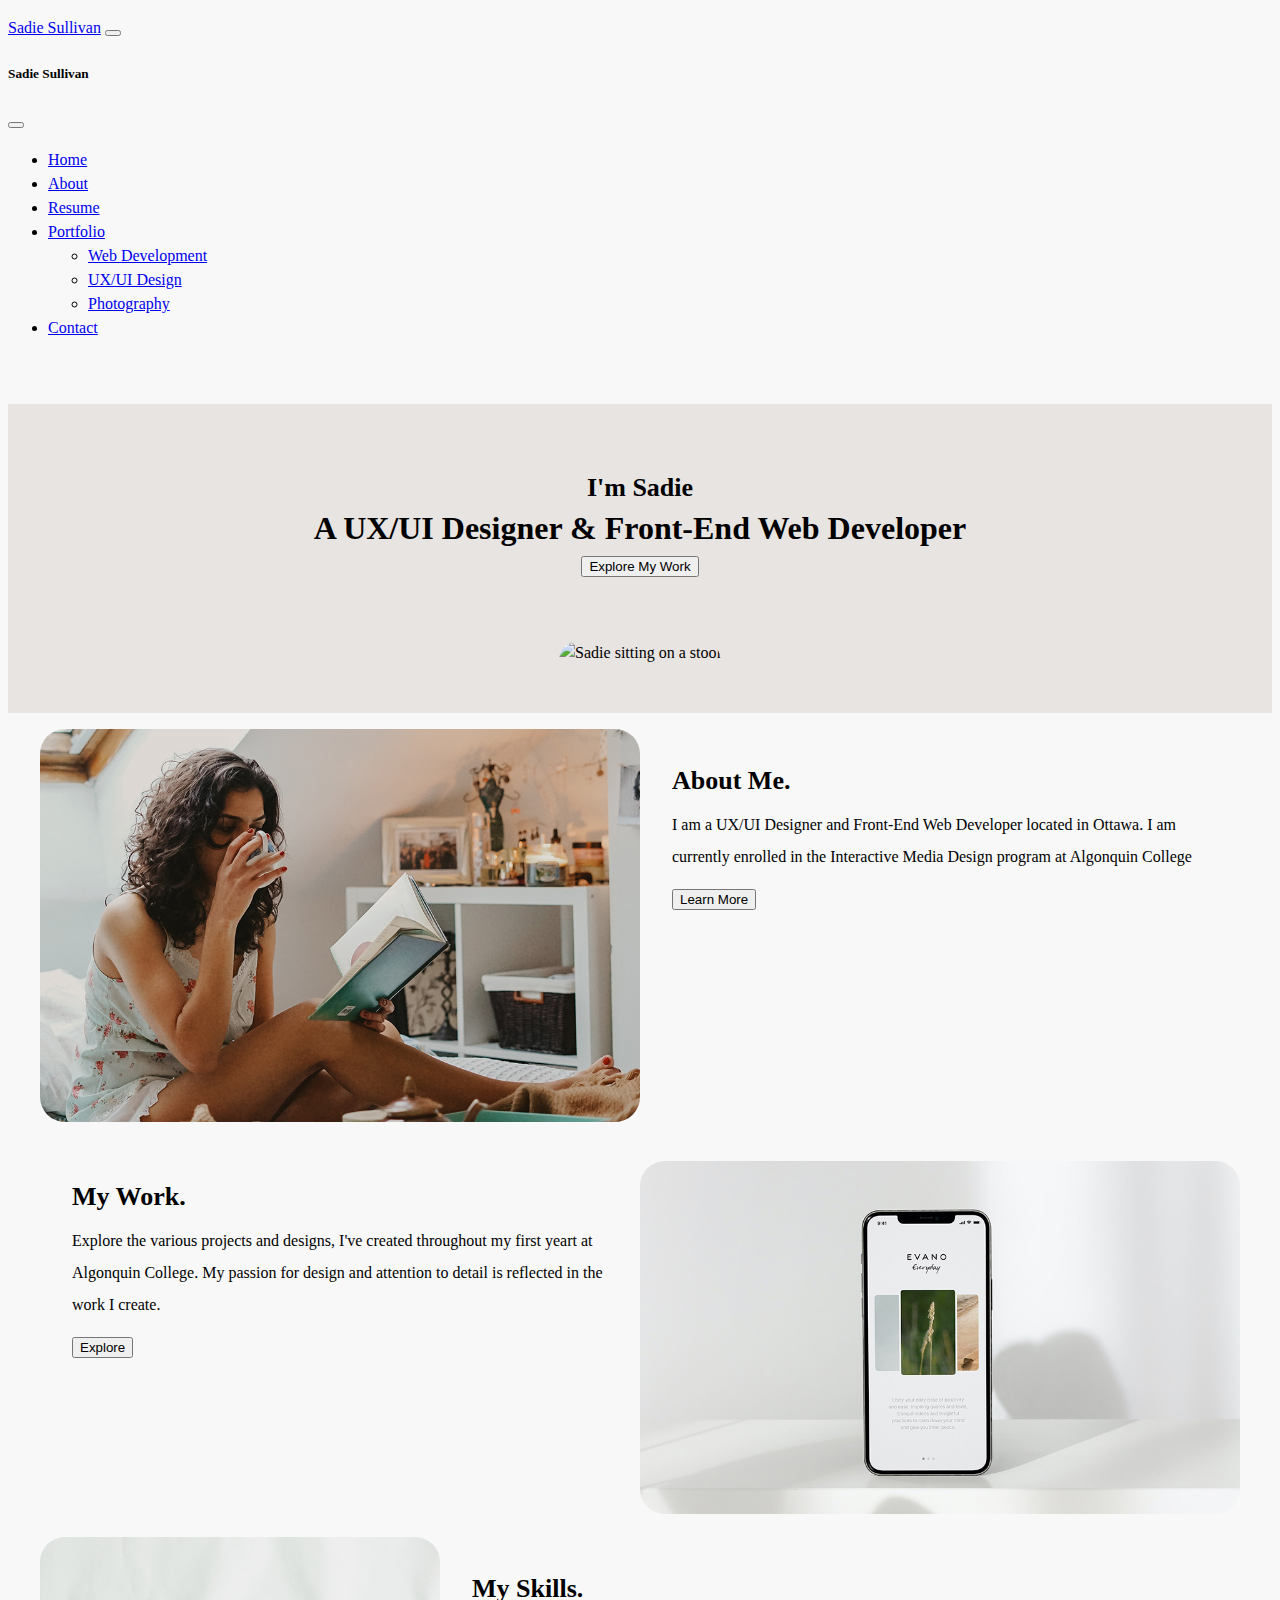
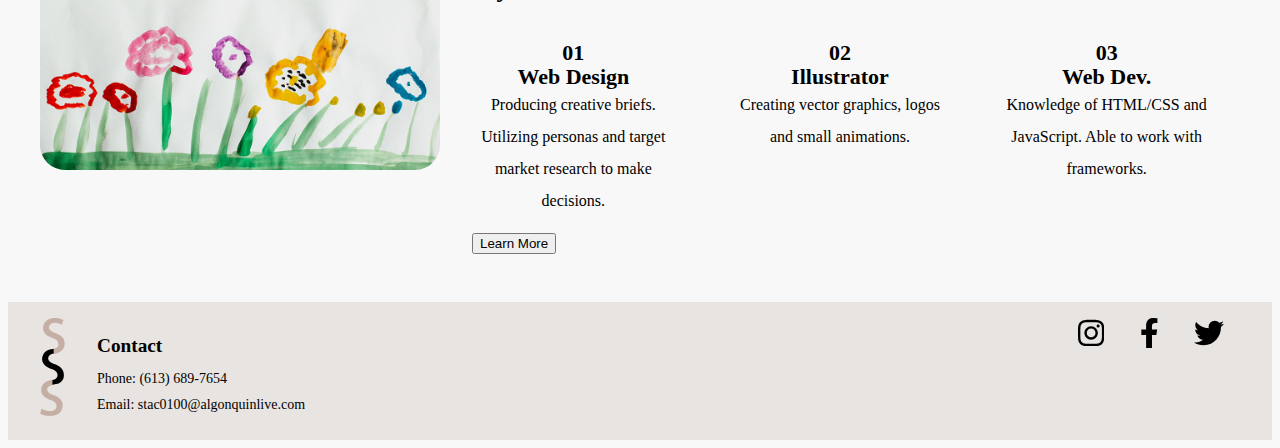
==== commit 36b847dc: "so slow" ====
--- a/index.html
+++ b/index.html
@@ -16,8 +16,15 @@
 <style>
 </style>
 <body>
+  <div class="skiplinks">
+    <ul>
+        <li><a href="#nav">Skip to navigation</a></li>
+        <li><a href="#main">Skip to main content</a></li>
+        <li><a href="#footer">Skip to footer</a></li>
+    </ul>
+  </div>
   <!-- BootStrap OffCanvas navbar -->
-  <nav class="navbar navbar-light bg-light navbar-expand-lg fixed-top">
+  <nav id="nav" class="navbar navbar-light bg-light navbar-expand-lg fixed-top">
     <div class="container-fluid">
       <a class="navbar-brand" href="#">Sadie Sullivan</a>
       <button class="navbar-toggler" type="button" data-bs-toggle="offcanvas" data-bs-target="#offcanvasNavbar" aria-controls="offcanvasNavbar">
@@ -68,7 +75,7 @@
     </div>
   </header>
 
-  <section class="about-me">
+  <section id="main" class="about-me">
     <!-- insert image here -->
     <picture>
       <source srcset="images/Sizes/about_960.jpg,
@@ -188,7 +195,7 @@
     </div>
   </section>
 
-  <footer>
+  <footer id="footer">
     <div>
       <!-- insert logo here -->
       <img src="images/logo.png" alt="sss logo">
--- a/styles/styles.css
+++ b/styles/styles.css
@@ -46,6 +46,23 @@
     margin: 0 2rem;
 }
 
+/* adding / styling skip links */
+.skiplinks ul{
+    list-style:none;
+    position:relative;
+}
+
+.skiplinks a{
+    position:absolute;
+    top:-10em;
+}
+/* revealing links when user is tabbing through */
+.skiplinks a:focus{ 
+    top:0;
+    background:#D5CFBF;
+    display:block;
+    padding:10px;
+}
 /* I still need to add a font and maybe typography hierarchy */
 
 /*************************************
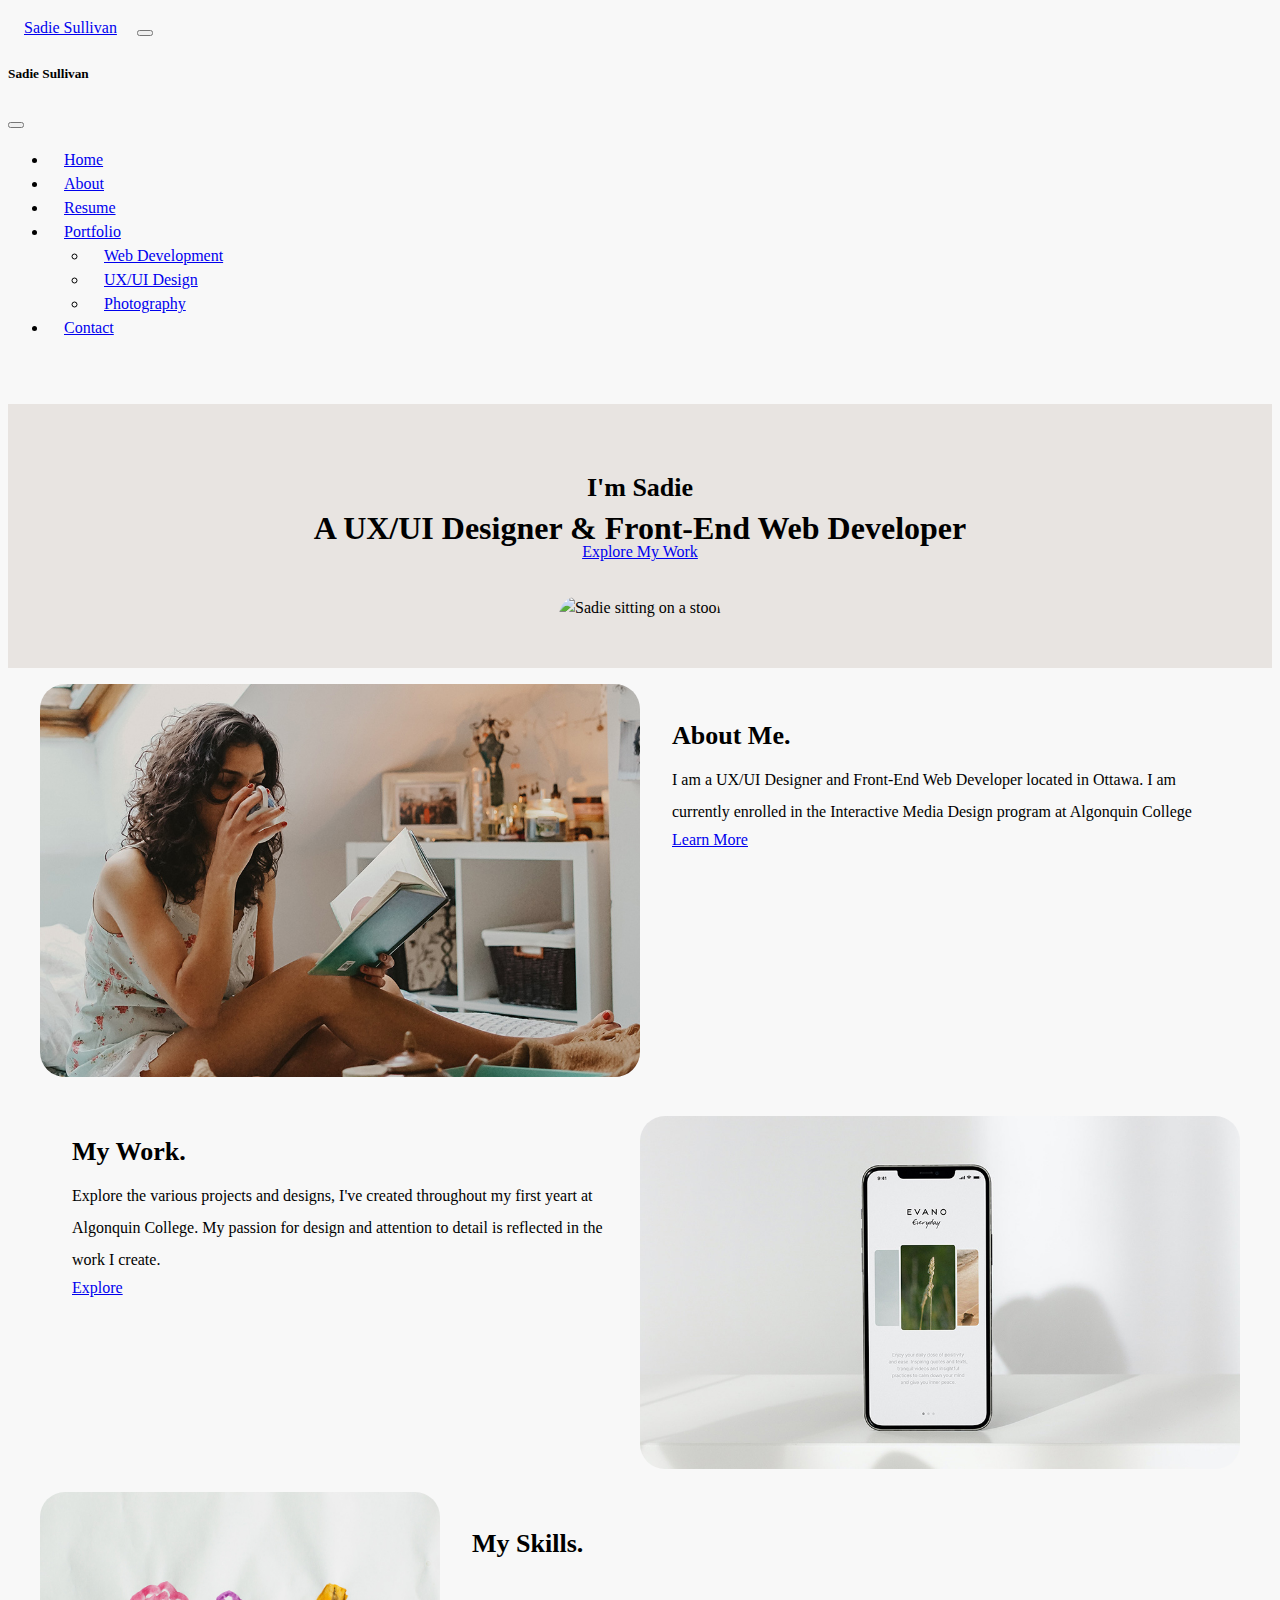
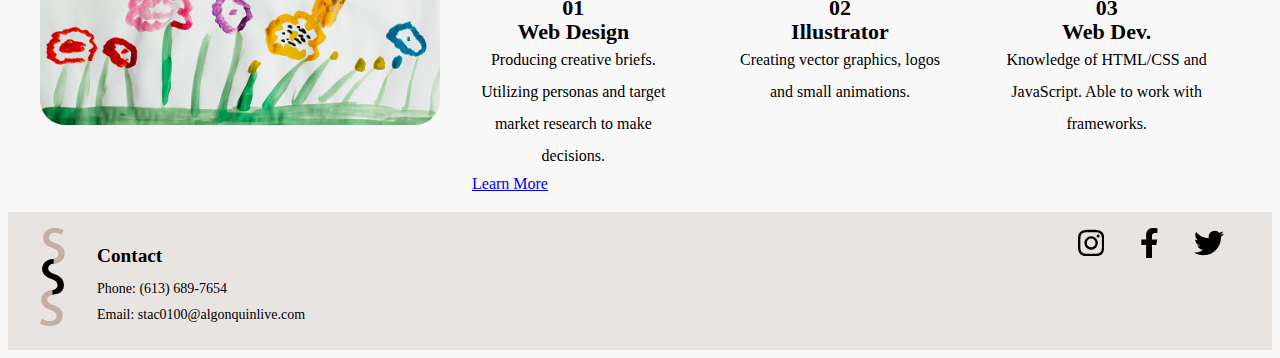
==== commit c7f7a416: "adding images and switching buttons for links" ====
--- a/index.html
+++ b/index.html
@@ -68,7 +68,7 @@
     <div>
       <h2 class="h2">I'm Sadie</h2>
       <h1 class="h1">A UX/UI Designer & Front-End Web Developer</h1>
-      <button type="button" class="btn btn-outline-dark btn-lg">Explore My Work</button>
+      <a href="portfolio.html" class="btn btn-outline-dark btn-lg" role="button">Explore My Work</a>
     </div>
     <div>
       <img src="images/portrait.jpg" alt="Sadie sitting on a stool">
@@ -106,7 +106,7 @@
     <div>
         <h2>About Me.</h2>
         <p>I am a UX/UI Designer and Front-End Web Developer located in Ottawa. I am currently enrolled in the Interactive Media Design program at Algonquin College</p>
-        <button type="button" class="btn btn-outline-dark">Learn More</button>
+        <a href="about.html" class="btn btn-outline-dark" role="button">Learn More</a>
     </div>
   </section>
 
@@ -142,7 +142,7 @@
     <div>
       <h2>My Work.</h2>
       <p>Explore the various projects and designs, I've created throughout my first yeart at Algonquin College. My passion for design and attention to detail is reflected in the work I create.</p>
-      <button type="button" class="btn btn-outline-dark">Explore</button>
+      <a href="webdev.html" class="btn btn-outline-dark" role="button">Explore</a>
     </div>
   </section>
 
@@ -190,7 +190,7 @@
         </div>
       </div>
       <div class="text-center">
-        <button type="button" class="btn btn-outline-dark">Learn More</button>
+        <a href="about.html" class="btn btn-outline-dark" role="button">Learn More</a>
       </div>
     </div>
   </section>
--- a/styles/styles.css
+++ b/styles/styles.css
@@ -32,7 +32,7 @@
     margin-top: 1rem
 }
 
-button{
+.btn {
     margin: 0 2rem;
     margin-top: 1rem;
     margin-bottom: 2rem;
@@ -42,6 +42,9 @@
     margin: unset;
 }
 
+nav a {
+    margin: 0 1rem;
+}
 form{
     margin: 0 2rem;
 }
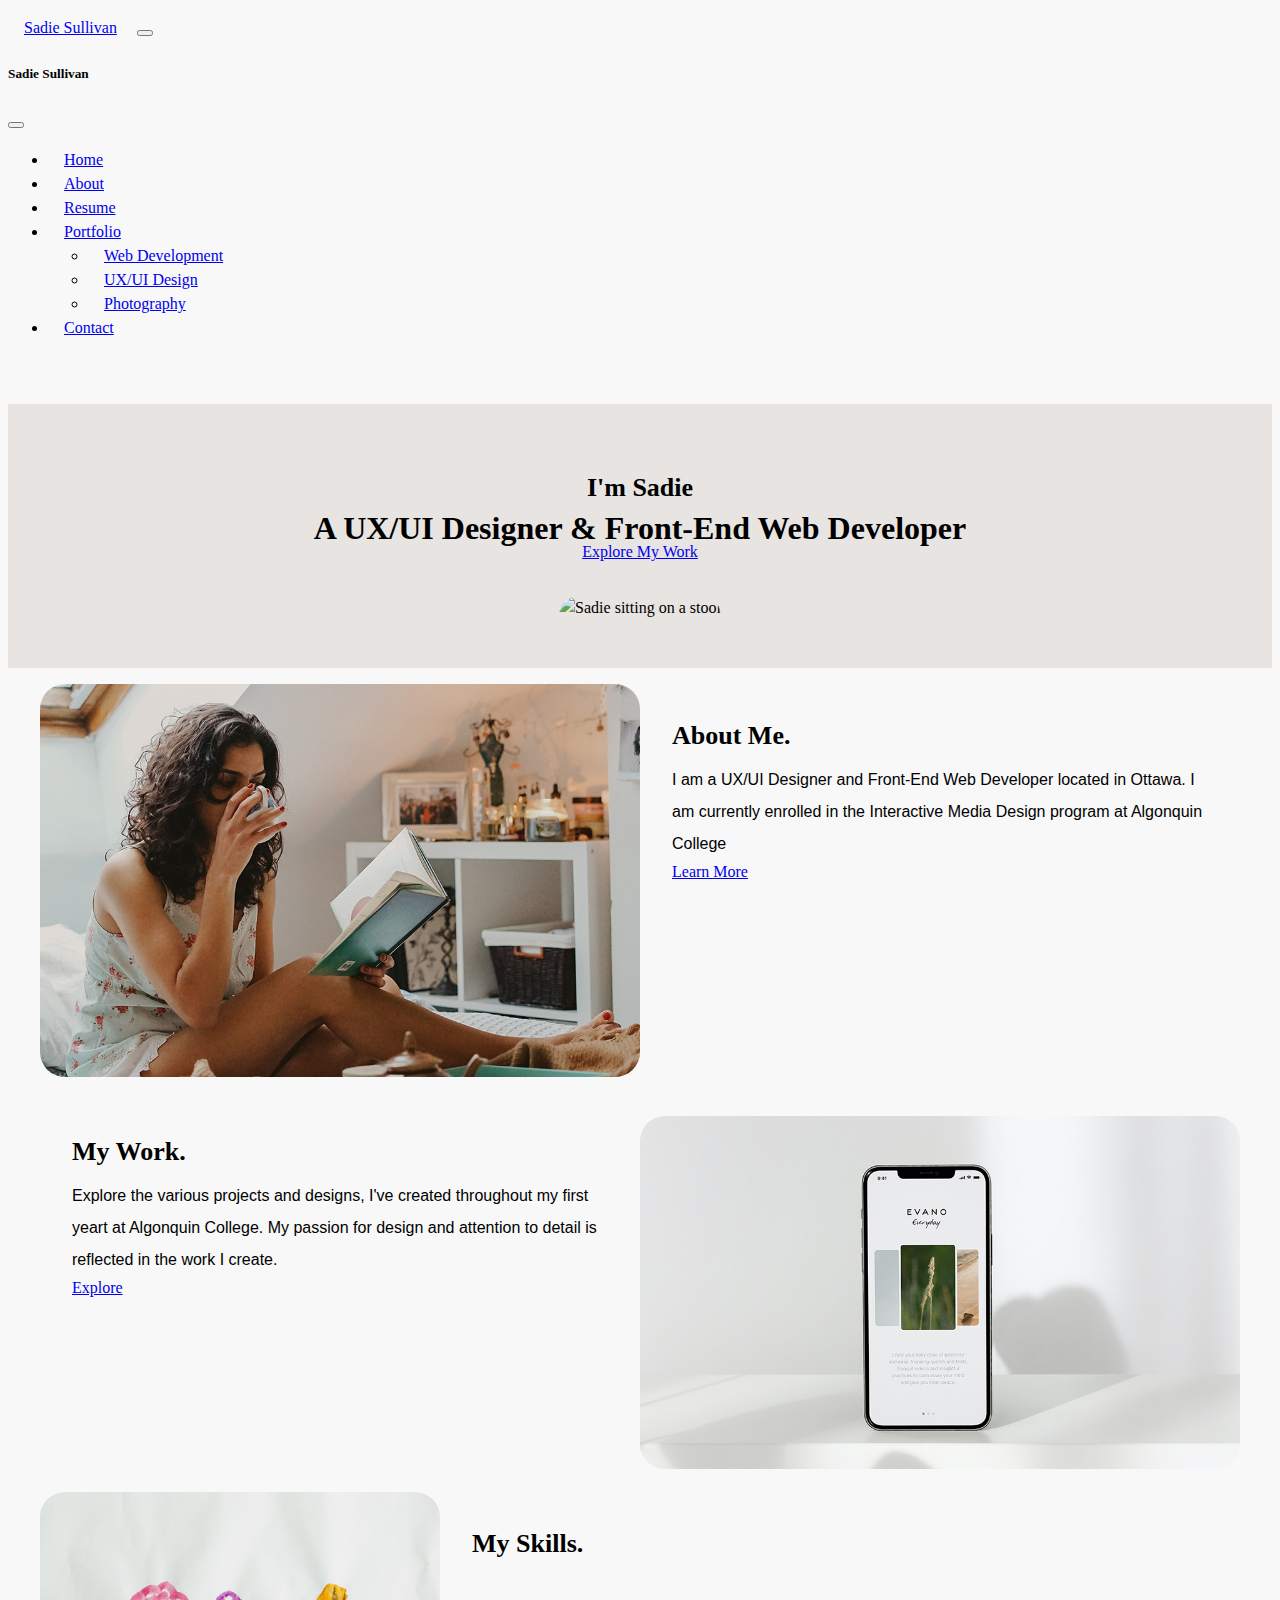
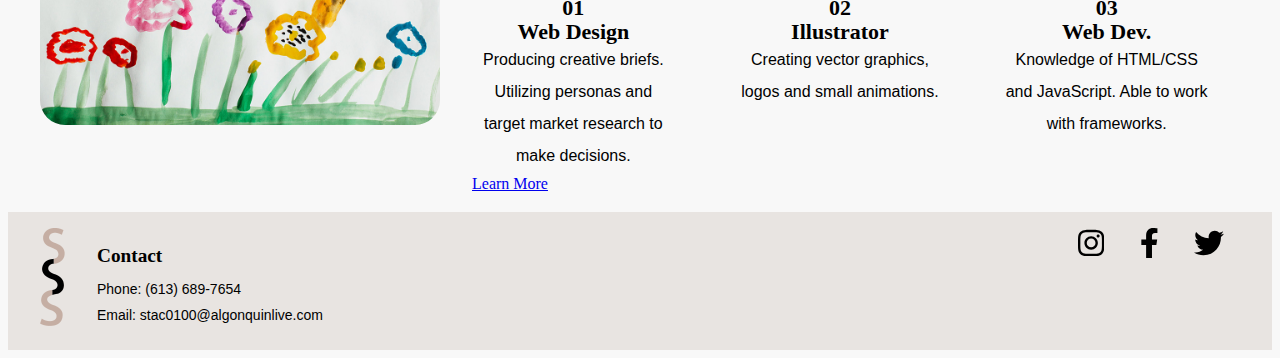
==== commit 1c3b6ca6: "adding link to font and adding skip links" ====
--- a/index.html
+++ b/index.html
@@ -10,6 +10,9 @@
     
     <!-- Linking CSS file -->
     <link href="styles/styles.css" rel="stylesheet">
+
+    <!-- Linking font used from adobe fonts : Molto and ArponaSans -->
+    <link rel="stylesheet" href="https://use.typekit.net/bsj7rbn.css">
 
     <title>Home</title>
 </head>
--- a/styles/styles.css
+++ b/styles/styles.css
@@ -9,12 +9,31 @@
 }
 
 /* setting font sizes / hierarchy */
-h1{font-size: 2em;}
-h2{font-size: 1.625em; padding-top: 1.5rem;}
-h3{font-size: 1.375em; padding-top: 1.5rem;}
-h4{font-size: 1.125em; padding-top: 1.5rem;}
+h1{
+    font-size: 2em;
+    font-family: molto, serif;
+    font-weight: 800;
+}
+h2{
+    font-size: 1.625em;
+     padding-top: 1.5rem;
+    font-family: molto, serif;
+    font-weight: 700;}
+h3{
+    font-size: 1.375em;
+    padding-top: 1.5rem;
+    font-family: molto, serif;
+    font-weight: 600;}
+    
+h4{
+    font-size: 1.125em; 
+    padding-top: 1.5rem;
+    font-family: molto, serif;
+    font-weight: 600;}
 p{
     line-height: 2rem;
+    font-family: arponasans, sans-serif;
+    font-weight: 200;
 }
 footer, header{
     background-color: #E8E4E1;
@@ -66,7 +85,7 @@
     display:block;
     padding:10px;
 }
-/* I still need to add a font and maybe typography hierarchy */
+
 
 /*************************************
                 HOME
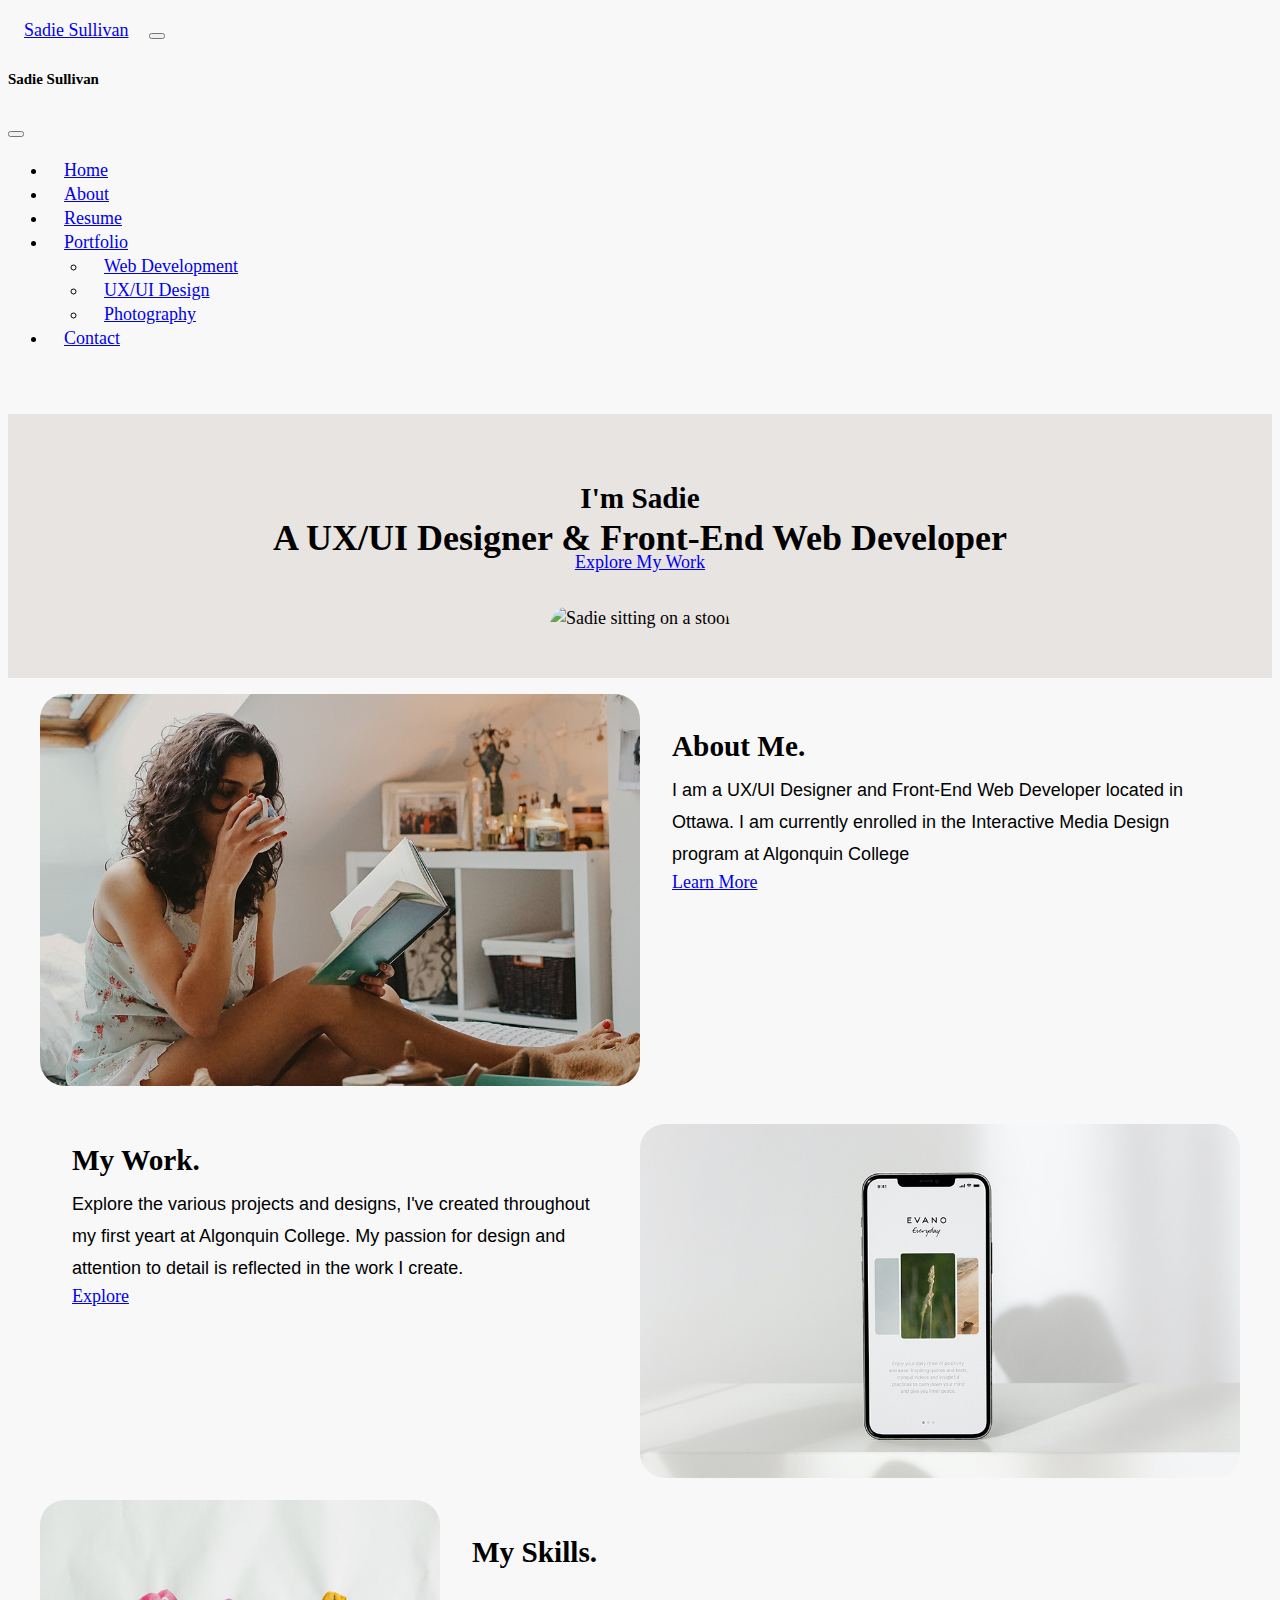
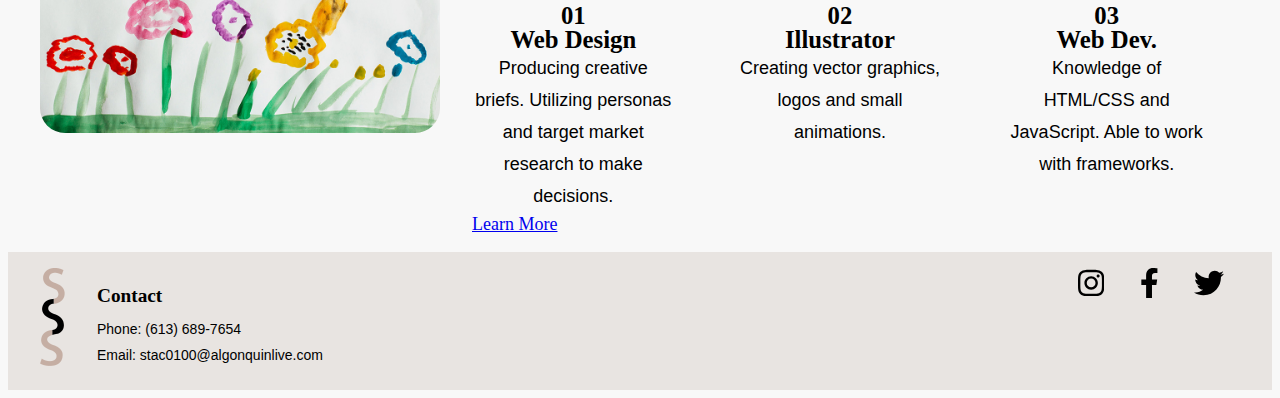
==== commit b2baa32a: "final corrections after validation" ====
--- a/index.html
+++ b/index.html
@@ -16,8 +16,6 @@
 
     <title>Home</title>
 </head>
-<style>
-</style>
 <body>
   <div class="skiplinks">
     <ul>
--- a/styles/styles.css
+++ b/styles/styles.css
@@ -5,7 +5,7 @@
 body{
     background-color: #F8F8F8;
     line-height: 1.5rem;
-    font-size: 16px;
+    font-size: 18px;
 }
 
 /* setting font sizes / hierarchy */
@@ -177,9 +177,11 @@
 }
 
 .banner p{
-    padding-top: 1rem;
+    padding-top: 2rem;
     font-size: 2em;
     margin: unset;
+    font-family: molto, serif;
+    font-weight: 700;
 }
 
 .practice, .more-about {
